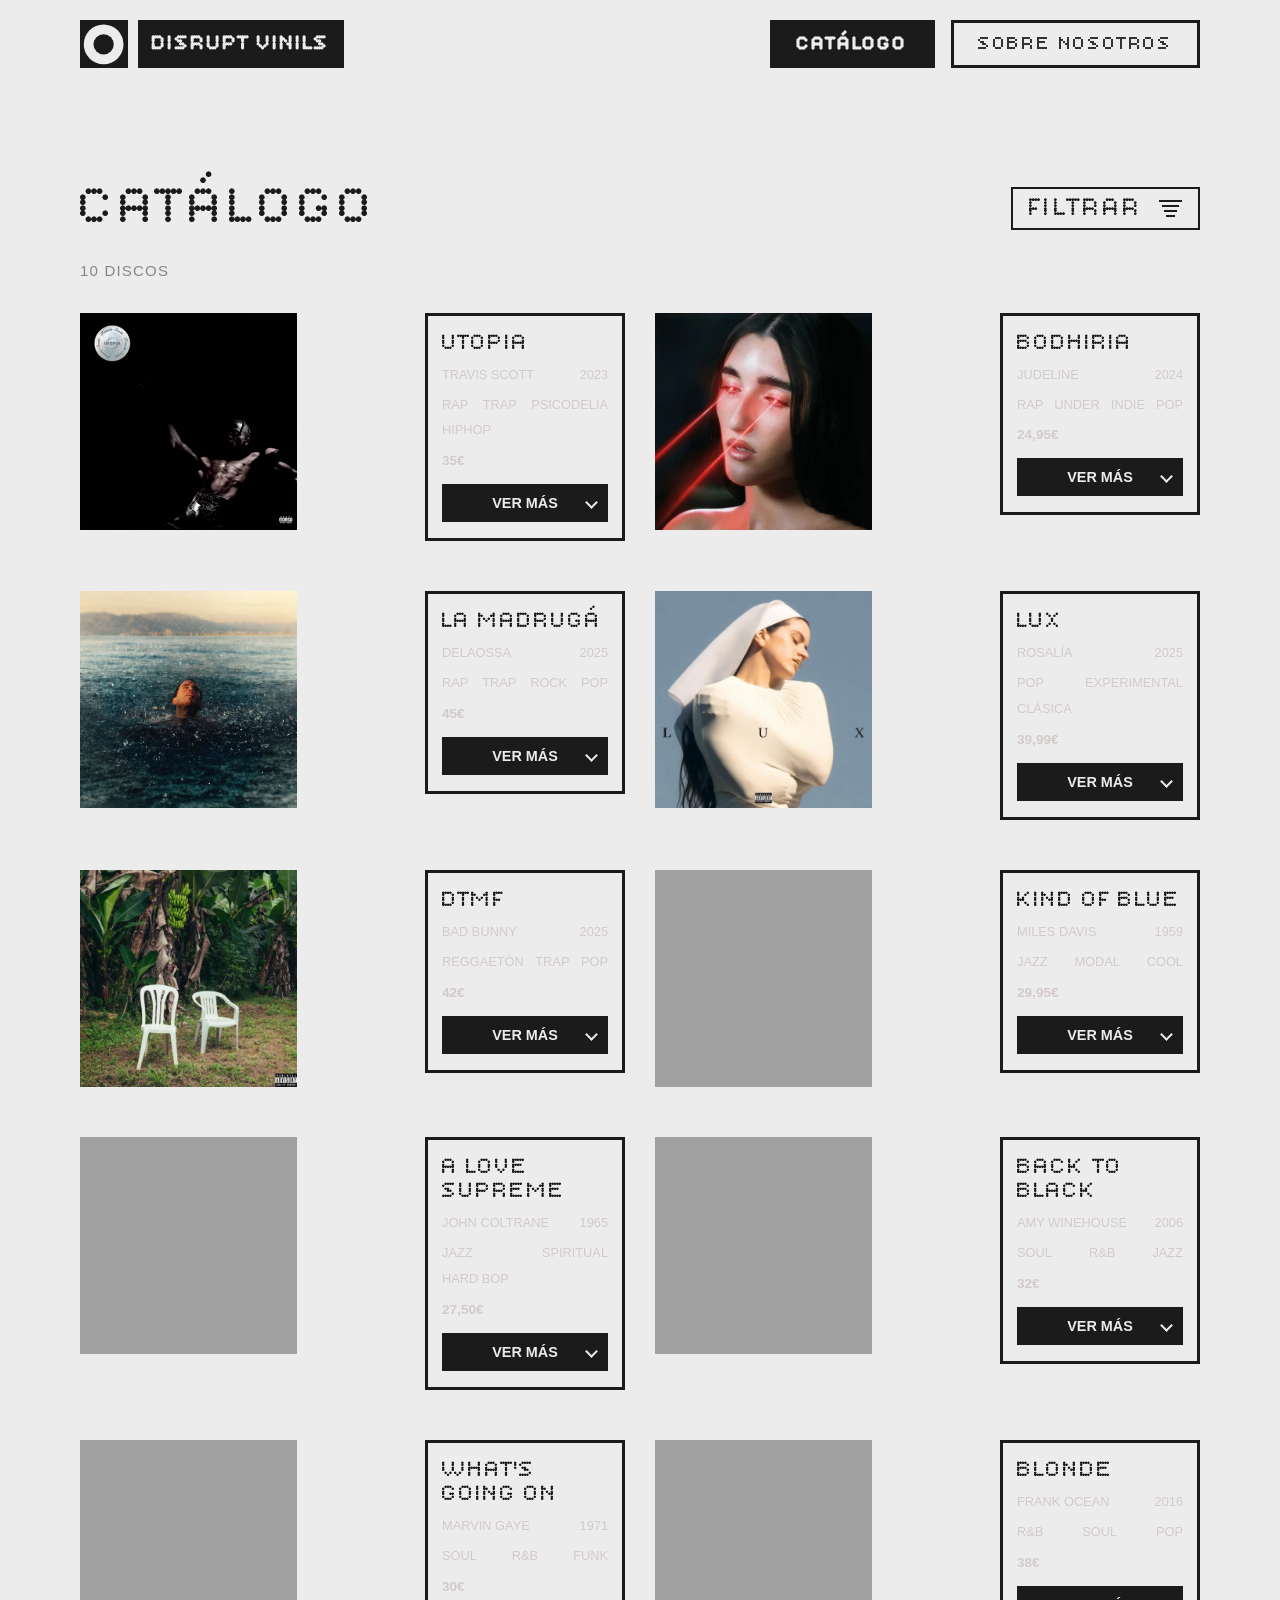
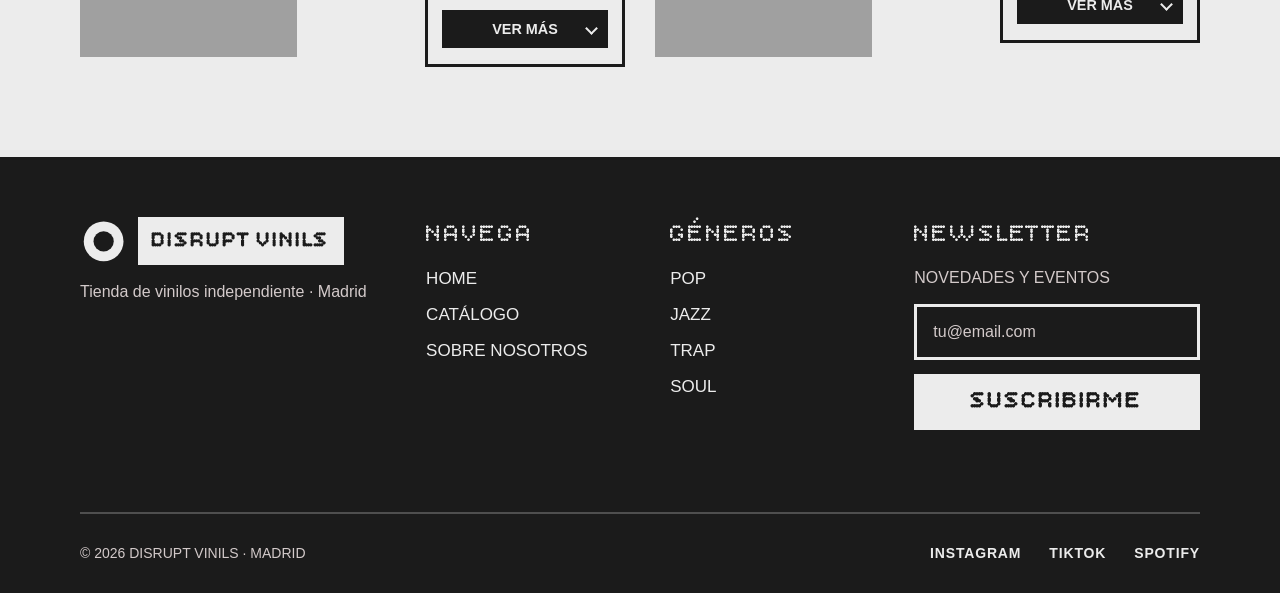
==== catalogo.html @ e3c33dba "Catálogo: página con 10 discos, fichas desplegables y filtro por géneros - Imágenes provisionales pa" ====
<!DOCTYPE html>
<html lang="es">
<head>
    <meta charset="UTF-8">
    <meta name="viewport" content="width=device-width, initial-scale=1.0">
    <title>Catálogo · Disrupt Vinils</title>
    <meta name="description" content="Catálogo de vinilos de Disrupt Vinils: pop, jazz, trap y soul. Filtra por género y descubre cada disco.">
    <link rel="icon" href="img/logo.svg" type="image/svg+xml">

    <!-- Tipografía pixel: Bitcount Prop Single (Google Fonts) -->
    <link rel="preconnect" href="https://fonts.googleapis.com">
    <link rel="preconnect" href="https://fonts.gstatic.com" crossorigin>
    <link rel="stylesheet" href="https://fonts.googleapis.com/css2?family=Bitcount+Prop+Single:wght@400;600;700&amp;display=swap">

    <!-- CSS de AOS, antes de styles.css -->
    <link rel="stylesheet" href="https://cdn.jsdelivr.net/npm/aos@2.3.4/dist/aos.css">
    <link rel="stylesheet" href="css/styles.css">
</head>
<body>

    <!-- ============ CABECERA CON MENÚ RESPONSIVE ============ -->
    <header class="cabecera">
        <div class="cabecera__barra">
            <a href="index.html" class="logo" aria-label="Disrupt Vinils, ir a la home">
                <span class="logo__icono">
                    <svg class="logo__disco" viewBox="0 0 64 64" width="64" height="64" aria-hidden="true">
                        <rect width="64" height="64" fill="#1B1B1B"/>
                        <circle cx="31.5" cy="32.5" r="26.5" fill="#ECECEC"/>
                        <circle cx="31.5" cy="32.5" r="13.5" fill="#1B1B1B"/>
                        <!-- Bandas que aparecen y giran al hacer hover -->
                        <g class="logo__bandas">
                            <path d="M53 32.5C53 20.6259 43.3741 11 31.5 11" stroke="#1B1B1B" stroke-width="13" fill="none"/>
                            <path d="M31.5 54C19.6259 54 10 44.3741 10 32.5" stroke="#1B1B1B" stroke-width="13" fill="none"/>
                        </g>
                    </svg>
                </span>
                <span class="logo__nombre">DISRUPT VINILS</span>
            </a>

            <!-- Solo se ve en móvil y tablet -->
            <button type="button" class="menu-btn" aria-label="Abrir menú" aria-expanded="false" aria-controls="menu">
                <span></span>
                <span></span>
                <span></span>
            </button>
        </div>

        <!-- En móvil y tablet está oculto hasta pulsar el botón -->
        <nav class="menu" id="menu" aria-label="Navegación principal">
            <a href="catalogo.html" class="boton boton--activo" aria-current="page">CATÁLOGO</a>
            <a href="index.html#sobre-nosotros" class="boton">SOBRE NOSOTROS</a>
        </nav>
    </header>

    <main>

        <!-- ============ CATÁLOGO ============ -->
        <!-- jQuery: el botón FILTRAR despliega la lista de géneros y filtra los discos.
             Cada disco guarda sus géneros en data-generos (pueden ser varios, separados por espacios).
             Las fichas usan el mismo acordeón "VER MÁS" que en la home -->
        <section class="seccion seccion--clara catalogo" id="catalogo">
            <div class="contenedor">
                <div class="cabecera-seccion">
                    <h1 class="titulo-seccion" data-aos="fade-right">CATÁLOGO</h1>

                    <div class="filtro">
                        <button type="button" class="filtro__boton" aria-expanded="false" aria-controls="filtro-lista">
                            <span class="filtro__texto">FILTRAR</span>
                            <span class="filtro__icono" aria-hidden="true"><span></span><span></span><span></span><span></span></span>
                        </button>
                        <ul class="filtro__lista" id="filtro-lista">
                            <li><button type="button" class="filtro__opcion activo" data-genero="todos">TODOS</button></li>
                            <li><button type="button" class="filtro__opcion" data-genero="pop">POP</button></li>
                            <li><button type="button" class="filtro__opcion" data-genero="jazz">JAZZ</button></li>
                            <li><button type="button" class="filtro__opcion" data-genero="trap">TRAP</button></li>
                            <li><button type="button" class="filtro__opcion" data-genero="soul">SOUL</button></li>
                        </ul>
                    </div>
                </div>

                <p class="catalogo__resultado" id="resultado" role="status" aria-live="polite">10 DISCOS</p>

                <div class="catalogo__lista acordeon">

                <article class="disco disco--compacto" data-generos="trap" data-aos="fade-up">
                    <div class="disco__media">
                        <span class="disco__vinilo"><img src="img/utopia-vinilo.png" alt="" class="disco__vinilo-img" loading="lazy"></span>
                        <img src="img/utopia-portada.jpg" alt="Portada de Utopia, de Travis Scott" class="disco__portada" loading="lazy">
                    </div>
                    <div class="ficha acordeon__item">
                        <h2 class="ficha__titulo">UTOPIA</h2>
                        <p class="ficha__fila"><span>TRAVIS SCOTT</span><span>2023</span></p>
                        <ul class="ficha__generos">
                                <li>RAP</li>
                                <li>TRAP</li>
                                <li>PSICODELIA</li>
                                <li>HIPHOP</li>
                        </ul>
                        <p class="ficha__precio">35€</p>
                        <div class="acordeon__contenido">
                            <dl class="ficha__datos">
                                <div><dt>FORMATO</dt><dd>2 × LP 12"</dd></div>
                                <div><dt>COLOR</dt><dd>Vinilo rojo</dd></div>
                                <div><dt>ESTADO</dt><dd>Nuevo</dd></div>
                            </dl>
                            <a class="ficha__link" href="https://open.spotify.com/search/Utopia%20Travis%20Scott" target="_blank" rel="noopener">ESCUCHAR EN SPOTIFY ↗</a>
                        </div>
                        <button type="button" class="acordeon__titulo" aria-expanded="false">VER MÁS</button>
                    </div>
                </article>
                <article class="disco disco--compacto" data-generos="pop" data-aos="fade-up" data-aos-delay="150">
                    <div class="disco__media">
                        <span class="disco__vinilo"><img src="img/bodhiria-vinilo.png" alt="" class="disco__vinilo-img" loading="lazy"></span>
                        <img src="img/bodhiria-portada.jpg" alt="Portada de Bodhiria, de Judeline" class="disco__portada" loading="lazy">
                    </div>
                    <div class="ficha acordeon__item">
                        <h2 class="ficha__titulo">BODHIRIA</h2>
                        <p class="ficha__fila"><span>JUDELINE</span><span>2024</span></p>
                        <ul class="ficha__generos">
                                <li>RAP</li>
                                <li>UNDER</li>
                                <li>INDIE</li>
                                <li>POP</li>
                        </ul>
                        <p class="ficha__precio">24,95€</p>
                        <div class="acordeon__contenido">
                            <dl class="ficha__datos">
                                <div><dt>FORMATO</dt><dd>LP 12"</dd></div>
                                <div><dt>COLOR</dt><dd>Vinilo blanco</dd></div>
                                <div><dt>ESTADO</dt><dd>Nuevo</dd></div>
                            </dl>
                            <a class="ficha__link" href="https://open.spotify.com/search/Bodhiria%20Judeline" target="_blank" rel="noopener">ESCUCHAR EN SPOTIFY ↗</a>
                        </div>
                        <button type="button" class="acordeon__titulo" aria-expanded="false">VER MÁS</button>
                    </div>
                </article>
                <article class="disco disco--compacto" data-generos="trap pop" data-aos="fade-up">
                    <div class="disco__media">
                        <span class="disco__vinilo"><img src="img/lamadruga-vinilo.png" alt="" class="disco__vinilo-img" loading="lazy"></span>
                        <img src="img/lamadruga-portada.jpg" alt="Portada de La Madrugá, de Delaossa" class="disco__portada" loading="lazy">
                    </div>
                    <div class="ficha acordeon__item">
                        <h2 class="ficha__titulo">LA MADRUGÁ</h2>
                        <p class="ficha__fila"><span>DELAOSSA</span><span>2025</span></p>
                        <ul class="ficha__generos">
                                <li>RAP</li>
                                <li>TRAP</li>
                                <li>ROCK</li>
                                <li>POP</li>
                        </ul>
                        <p class="ficha__precio">45€</p>
                        <div class="acordeon__contenido">
                            <dl class="ficha__datos">
                                <div><dt>FORMATO</dt><dd>LP 12"</dd></div>
                                <div><dt>COLOR</dt><dd>Vinilo blanco</dd></div>
                                <div><dt>ESTADO</dt><dd>Nuevo</dd></div>
                            </dl>
                            <a class="ficha__link" href="https://open.spotify.com/search/La%20Madrug%C3%A1%20Delaossa" target="_blank" rel="noopener">ESCUCHAR EN SPOTIFY ↗</a>
                        </div>
                        <button type="button" class="acordeon__titulo" aria-expanded="false">VER MÁS</button>
                    </div>
                </article>
                <article class="disco disco--compacto" data-generos="pop" data-aos="fade-up" data-aos-delay="150">
                    <div class="disco__media">
                        <span class="disco__vinilo"><img src="img/lux-vinilo.png" alt="" class="disco__vinilo-img" loading="lazy"></span>
                        <img src="img/lux-portada.webp" alt="Portada de Lux, de Rosalía" class="disco__portada" loading="lazy">
                    </div>
                    <div class="ficha acordeon__item">
                        <h2 class="ficha__titulo">LUX</h2>
                        <p class="ficha__fila"><span>ROSALÍA</span><span>2025</span></p>
                        <ul class="ficha__generos">
                                <li>POP</li>
                                <li>EXPERIMENTAL</li>
                                <li>CLÁSICA</li>
                        </ul>
                        <p class="ficha__precio">39,99€</p>
                        <div class="acordeon__contenido">
                            <dl class="ficha__datos">
                                <div><dt>FORMATO</dt><dd>LP 12"</dd></div>
                                <div><dt>COLOR</dt><dd>Vinilo transparente</dd></div>
                                <div><dt>ESTADO</dt><dd>Nuevo</dd></div>
                            </dl>
                            <a class="ficha__link" href="https://open.spotify.com/search/Lux%20Rosal%C3%ADa" target="_blank" rel="noopener">ESCUCHAR EN SPOTIFY ↗</a>
                        </div>
                        <button type="button" class="acordeon__titulo" aria-expanded="false">VER MÁS</button>
                    </div>
                </article>
                <article class="disco disco--compacto" data-generos="trap pop" data-aos="fade-up">
                    <div class="disco__media">
                        <span class="disco__vinilo"><img src="img/dtmf-vinilo.png" alt="" class="disco__vinilo-img" loading="lazy"></span>
                        <img src="img/dtmf-portada.jpeg" alt="Portada de DeBÍ TiRAR MáS FOToS, de Bad Bunny" class="disco__portada" loading="lazy">
                    </div>
                    <div class="ficha acordeon__item">
                        <h2 class="ficha__titulo">DTMF</h2>
                        <p class="ficha__fila"><span>BAD BUNNY</span><span>2025</span></p>
                        <ul class="ficha__generos">
                                <li>REGGAETÓN</li>
                                <li>TRAP</li>
                                <li>POP</li>
                        </ul>
                        <p class="ficha__precio">42€</p>
                        <div class="acordeon__contenido">
                            <dl class="ficha__datos">
                                <div><dt>FORMATO</dt><dd>2 × LP 12"</dd></div>
                                <div><dt>COLOR</dt><dd>Vinilo negro</dd></div>
                                <div><dt>ESTADO</dt><dd>Nuevo</dd></div>
                            </dl>
                            <a class="ficha__link" href="https://open.spotify.com/search/Deb%C3%AD%20Tirar%20M%C3%A1s%20Fotos%20Bad%20Bunny" target="_blank" rel="noopener">ESCUCHAR EN SPOTIFY ↗</a>
                        </div>
                        <button type="button" class="acordeon__titulo" aria-expanded="false">VER MÁS</button>
                    </div>
                </article>
                <article class="disco disco--compacto" data-generos="jazz" data-aos="fade-up" data-aos-delay="150">
                    <div class="disco__media">
                        <span class="disco__vinilo"><img src="img/kindofblue-vinilo.png" alt="" class="disco__vinilo-img" loading="lazy"></span>
                        <img src="img/kindofblue-portada.jpg" alt="Portada de Kind of Blue, de Miles Davis" class="disco__portada" loading="lazy">
                    </div>
                    <div class="ficha acordeon__item">
                        <h2 class="ficha__titulo">KIND OF BLUE</h2>
                        <p class="ficha__fila"><span>MILES DAVIS</span><span>1959</span></p>
                        <ul class="ficha__generos">
                                <li>JAZZ</li>
                                <li>MODAL</li>
                                <li>COOL</li>
                        </ul>
                        <p class="ficha__precio">29,95€</p>
                        <div class="acordeon__contenido">
                            <dl class="ficha__datos">
                                <div><dt>FORMATO</dt><dd>LP 12"</dd></div>
                                <div><dt>COLOR</dt><dd>Vinilo negro</dd></div>
                                <div><dt>ESTADO</dt><dd>Nuevo</dd></div>
                            </dl>
                            <a class="ficha__link" href="https://open.spotify.com/search/Kind%20of%20Blue%20Miles%20Davis" target="_blank" rel="noopener">ESCUCHAR EN SPOTIFY ↗</a>
                        </div>
                        <button type="button" class="acordeon__titulo" aria-expanded="false">VER MÁS</button>
                    </div>
                </article>
                <article class="disco disco--compacto" data-generos="jazz" data-aos="fade-up">
                    <div class="disco__media">
                        <span class="disco__vinilo"><img src="img/alovesupreme-vinilo.png" alt="" class="disco__vinilo-img" loading="lazy"></span>
                        <img src="img/alovesupreme-portada.jpg" alt="Portada de A Love Supreme, de John Coltrane" class="disco__portada" loading="lazy">
                    </div>
                    <div class="ficha acordeon__item">
                        <h2 class="ficha__titulo">A LOVE SUPREME</h2>
                        <p class="ficha__fila"><span>JOHN COLTRANE</span><span>1965</span></p>
                        <ul class="ficha__generos">
                                <li>JAZZ</li>
                                <li>SPIRITUAL</li>
                                <li>HARD BOP</li>
                        </ul>
                        <p class="ficha__precio">27,50€</p>
                        <div class="acordeon__contenido">
                            <dl class="ficha__datos">
                                <div><dt>FORMATO</dt><dd>LP 12"</dd></div>
                                <div><dt>COLOR</dt><dd>Vinilo negro</dd></div>
                                <div><dt>ESTADO</dt><dd>Nuevo</dd></div>
                            </dl>
                            <a class="ficha__link" href="https://open.spotify.com/search/A%20Love%20Supreme%20John%20Coltrane" target="_blank" rel="noopener">ESCUCHAR EN SPOTIFY ↗</a>
                        </div>
                        <button type="button" class="acordeon__titulo" aria-expanded="false">VER MÁS</button>
                    </div>
                </article>
                <article class="disco disco--compacto" data-generos="soul jazz" data-aos="fade-up" data-aos-delay="150">
                    <div class="disco__media">
                        <span class="disco__vinilo"><img src="img/backtoblack-vinilo.png" alt="" class="disco__vinilo-img" loading="lazy"></span>
                        <img src="img/backtoblack-portada.jpg" alt="Portada de Back to Black, de Amy Winehouse" class="disco__portada" loading="lazy">
                    </div>
                    <div class="ficha acordeon__item">
                        <h2 class="ficha__titulo">BACK TO BLACK</h2>
                        <p class="ficha__fila"><span>AMY WINEHOUSE</span><span>2006</span></p>
                        <ul class="ficha__generos">
                                <li>SOUL</li>
                                <li>R&amp;B</li>
                                <li>JAZZ</li>
                        </ul>
                        <p class="ficha__precio">32€</p>
                        <div class="acordeon__contenido">
                            <dl class="ficha__datos">
                                <div><dt>FORMATO</dt><dd>LP 12"</dd></div>
                                <div><dt>COLOR</dt><dd>Vinilo negro</dd></div>
                                <div><dt>ESTADO</dt><dd>Nuevo</dd></div>
                            </dl>
                            <a class="ficha__link" href="https://open.spotify.com/search/Back%20to%20Black%20Amy%20Winehouse" target="_blank" rel="noopener">ESCUCHAR EN SPOTIFY ↗</a>
                        </div>
                        <button type="button" class="acordeon__titulo" aria-expanded="false">VER MÁS</button>
                    </div>
                </article>
                <article class="disco disco--compacto" data-generos="soul" data-aos="fade-up">
                    <div class="disco__media">
                        <span class="disco__vinilo"><img src="img/whatsgoingon-vinilo.png" alt="" class="disco__vinilo-img" loading="lazy"></span>
                        <img src="img/whatsgoingon-portada.jpg" alt="Portada de What's Going On, de Marvin Gaye" class="disco__portada" loading="lazy">
                    </div>
                    <div class="ficha acordeon__item">
                        <h2 class="ficha__titulo">WHAT'S GOING ON</h2>
                        <p class="ficha__fila"><span>MARVIN GAYE</span><span>1971</span></p>
                        <ul class="ficha__generos">
                                <li>SOUL</li>
                                <li>R&amp;B</li>
                                <li>FUNK</li>
                        </ul>
                        <p class="ficha__precio">30€</p>
                        <div class="acordeon__contenido">
                            <dl class="ficha__datos">
                                <div><dt>FORMATO</dt><dd>LP 12"</dd></div>
                                <div><dt>COLOR</dt><dd>Vinilo negro</dd></div>
                                <div><dt>ESTADO</dt><dd>Nuevo</dd></div>
                            </dl>
                            <a class="ficha__link" href="https://open.spotify.com/search/What%27s%20Going%20On%20Marvin%20Gaye" target="_blank" rel="noopener">ESCUCHAR EN SPOTIFY ↗</a>
                        </div>
                        <button type="button" class="acordeon__titulo" aria-expanded="false">VER MÁS</button>
                    </div>
                </article>
                <article class="disco disco--compacto" data-generos="soul pop" data-aos="fade-up" data-aos-delay="150">
                    <div class="disco__media">
                        <span class="disco__vinilo"><img src="img/blonde-vinilo.png" alt="" class="disco__vinilo-img" loading="lazy"></span>
                        <img src="img/blonde-portada.jpg" alt="Portada de Blonde, de Frank Ocean" class="disco__portada" loading="lazy">
                    </div>
                    <div class="ficha acordeon__item">
                        <h2 class="ficha__titulo">BLONDE</h2>
                        <p class="ficha__fila"><span>FRANK OCEAN</span><span>2016</span></p>
                        <ul class="ficha__generos">
                                <li>R&amp;B</li>
                                <li>SOUL</li>
                                <li>POP</li>
                        </ul>
                        <p class="ficha__precio">38€</p>
                        <div class="acordeon__contenido">
                            <dl class="ficha__datos">
                                <div><dt>FORMATO</dt><dd>2 × LP 12"</dd></div>
                                <div><dt>COLOR</dt><dd>Vinilo negro</dd></div>
                                <div><dt>ESTADO</dt><dd>Nuevo</dd></div>
                            </dl>
                            <a class="ficha__link" href="https://open.spotify.com/search/Blonde%20Frank%20Ocean" target="_blank" rel="noopener">ESCUCHAR EN SPOTIFY ↗</a>
                        </div>
                        <button type="button" class="acordeon__titulo" aria-expanded="false">VER MÁS</button>
                    </div>
                </article>

                </div>
            </div>
        </section>

    </main>

    <!-- ============ PIE ============ -->
    <footer class="pie">
        <div class="contenedor">
            <div class="pie__top">
                <div class="pie__marca">
                    <a href="index.html" class="logo logo--invertido" aria-label="Disrupt Vinils, ir a la home">
                        <span class="logo__icono">
                            <svg class="logo__disco" viewBox="0 0 64 64" width="64" height="64" aria-hidden="true">
                                <rect width="64" height="64" fill="#1B1B1B"/>
                                <circle cx="31.5" cy="32.5" r="26.5" fill="#ECECEC"/>
                                <circle cx="31.5" cy="32.5" r="13.5" fill="#1B1B1B"/>
                                <!-- Bandas que aparecen y giran al hacer hover -->
                                <g class="logo__bandas">
                                    <path d="M53 32.5C53 20.6259 43.3741 11 31.5 11" stroke="#1B1B1B" stroke-width="13" fill="none"/>
                                    <path d="M31.5 54C19.6259 54 10 44.3741 10 32.5" stroke="#1B1B1B" stroke-width="13" fill="none"/>
                                </g>
                            </svg>
                        </span>
                        <span class="logo__nombre">DISRUPT VINILS</span>
                    </a>
                    <p>Tienda de vinilos independiente · Madrid</p>
                </div>

                <nav class="pie__col" aria-label="Navegación del pie">
                    <h2>NAVEGA</h2>
                    <ul>
                        <li><a href="index.html">HOME</a></li>
                        <li><a href="catalogo.html" aria-current="page">CATÁLOGO</a></li>
                        <li><a href="index.html#sobre-nosotros">SOBRE NOSOTROS</a></li>
                    </ul>
                </nav>

                <nav class="pie__col" aria-label="Géneros">
                    <h2>GÉNEROS</h2>
                    <ul>
                        <li><a href="#pop">POP</a></li>
                        <li><a href="#jazz">JAZZ</a></li>
                        <li><a href="#trap">TRAP</a></li>
                        <li><a href="#soul">SOUL</a></li>
                    </ul>
                </nav>

                <!-- jQuery: validación del formulario -->
                <div class="pie__col newsletter">
                    <h2>NEWSLETTER</h2>
                    <p>NOVEDADES Y EVENTOS</p>
                    <form class="newsletter__form" id="newsletter" novalidate>
                        <label for="email" class="oculto">Tu email</label>
                        <input type="email" id="email" name="email" placeholder="tu@email.com" autocomplete="email">
                        <button type="submit">SUSCRIBIRME</button>
                        <p class="newsletter__mensaje" id="newsletter-mensaje" role="status" aria-live="polite"></p>
                    </form>
                </div>
            </div>

            <div class="pie__bottom">
                <p>© 2026 DISRUPT VINILS · MADRID</p>
                <ul class="pie__redes">
                    <li><a href="https://www.instagram.com" target="_blank" rel="noopener">INSTAGRAM</a></li>
                    <li><a href="https://www.tiktok.com" target="_blank" rel="noopener">TIKTOK</a></li>
                    <li><a href="https://open.spotify.com" target="_blank" rel="noopener">SPOTIFY</a></li>
                </ul>
            </div>
        </div>
    </footer>

    <!-- Scripts, en este orden: jQuery, AOS, Typed.js y por último nuestro script -->
    <script src="https://code.jquery.com/jquery-3.7.1.min.js"></script>
    <script src="https://cdn.jsdelivr.net/npm/aos@2.3.4/dist/aos.js"></script>
    <script src="js/script.js"></script>

</body>
</html>
---- css/styles.css ----
/* =========================================================
   DISRUPT VINILS · HOME · Diseño Web Avanzado · Práctica 02
   Mobile first: primero móvil, después tablet y escritorio.
   ========================================================= */

/* ---------- Variables ---------- */
:root {
    --color-claro: #ECECEC;
    --color-oscuro: #1B1B1B;
    --color-suave: #D3CACA;        /* texto secundario de las fichas */
    --color-suave-oscuro: #8C8585; /* texto secundario con más contraste */
    --color-error: #FF8A8A;

    --fuente-pixel: "Bitcount Prop Single", "Courier New", monospace;
    --fuente-ui: "Helvetica Neue", Helvetica, Arial, sans-serif;

    --borde: 3px;
    --espacio: 20px;               /* margen lateral: 20 / 32 / 50 px */
    --espacio-seccion: 56px;       /* separación vertical: 56 / 70 / 90 px */
    --gap-slider: 24px;
    --ancho-max: 1220px;
    --transicion: 0.3s ease;

    --titulo: 2rem;                /* 55px en escritorio */
    --titulo-ficha: 1.9rem;        /* 43px en escritorio */
    --texto-boton: 1.25rem;        /* 30px en escritorio */
}

/* ---------- Reset básico ---------- */
* {
    box-sizing: border-box;
    margin: 0;
    padding: 0;
}

html {
    scroll-behavior: smooth;
}

/* overflow-x: hidden evita la barra de scroll horizontal que
   provocan las animaciones fade-left/fade-right de AOS */
body {
    background-color: var(--color-claro);
    color: var(--color-oscuro);
    font-family: var(--fuente-ui);
    line-height: 1.4;
    overflow-x: hidden;
}

a {
    color: inherit;
    text-decoration: none;
}

img {
    display: block;
    max-width: 100%;
}

ul,
ol {
    list-style: none;
}

button {
    font: inherit;
    color: inherit;
    background: none;
    border: none;
    cursor: pointer;
}

/* Texto solo para lectores de pantalla */
.oculto {
    position: absolute;
    width: 1px;
    height: 1px;
    overflow: hidden;
    clip: rect(0 0 0 0);
    white-space: nowrap;
}

/* ---------- Estructura común ---------- */
.contenedor {
    width: 100%;
    max-width: var(--ancho-max);
    margin: 0 auto;
    padding: 0 var(--espacio);
}

.seccion {
    padding: var(--espacio-seccion) 0;
}

.seccion--clara {
    background-color: var(--color-claro);
    color: var(--color-oscuro);
}

.seccion--oscura {
    background-color: var(--color-oscuro);
    color: var(--color-claro);
}

.seccion--borde {
    border-top: var(--borde) solid var(--color-oscuro);
}

.titulo-seccion {
    font-family: var(--fuente-pixel);
    font-size: var(--titulo);
    font-weight: 400;
    line-height: 1.1;
    letter-spacing: 0.02em;
    margin-bottom: 32px;
}

.cabecera-seccion {
    display: flex;
    flex-wrap: wrap;
    justify-content: space-between;
    align-items: center;
    gap: 16px;
    margin-bottom: 32px;
}

.cabecera-seccion .titulo-seccion {
    margin-bottom: 0;
}

/* Botón con borde (componentes "CATÁLOGO" y "SOBRE NOSOTROS" de Figma) */
.boton {
    display: inline-flex;
    justify-content: center;
    align-items: center;
    min-height: 56px;
    padding: 0 24px;
    border: var(--borde) solid var(--color-oscuro);
    background-color: var(--color-claro);
    color: var(--color-oscuro);
    font-family: var(--fuente-pixel);
    font-size: var(--texto-boton);
    letter-spacing: 0.04em;
    white-space: nowrap;
    transition: background-color var(--transicion), color var(--transicion);
}

/* Hover y página actual (.boton--activo): se invierte y pasa a negrita,
   como la variante de Figma */
.boton:hover,
.boton:focus-visible,
.boton--activo {
    background-color: var(--color-oscuro);
    color: var(--color-claro);
    font-weight: 700;
}

/* ---------- Cabecera y menú (móvil) ---------- */
.cabecera {
    position: sticky;
    top: 0;
    z-index: 10;
    background-color: transparent;   /* deja ver el contenido al hacer scroll */
}

.cabecera__barra {
    display: flex;
    justify-content: space-between;
    align-items: center;
    padding: 14px var(--espacio);
}

.logo {
    display: flex;
    gap: 10px;
}

.logo__icono {
    flex-shrink: 0;
    width: 44px;
    height: 44px;
}

.logo__disco {
    display: block;
    width: 100%;
    height: 100%;
}

/* Logo (variante hover de Figma): aparecen dos bandas en el disco
   y giran sin parar sobre su centro, como un disco girando */
.logo__bandas {
    opacity: 0;
    transform-origin: 31.5px 32.5px;   /* centro del disco en el viewBox */
    transition: opacity var(--transicion);
    animation: girar 1.4s linear infinite;
    animation-play-state: paused;
}

.logo:hover .logo__bandas,
.logo:focus-visible .logo__bandas {
    opacity: 1;
    animation-play-state: running;
}

@keyframes girar {
    to {
        transform: rotate(360deg);
    }
}

.logo__nombre {
    display: flex;
    align-items: center;
    padding: 0 12px;
    background-color: var(--color-oscuro);
    color: var(--color-claro);
    font-family: var(--fuente-pixel);
    font-size: 1.15rem;
    font-weight: 600;
    white-space: nowrap;
}

/* Botón hamburguesa */
.menu-btn {
    display: flex;
    flex-direction: column;
    justify-content: center;
    align-items: center;
    gap: 6px;
    width: 44px;
    height: 44px;
    border: var(--borde) solid var(--color-oscuro);
    background-color: var(--color-claro);   /* visible sobre secciones oscuras */
}

.menu-btn span {
    display: block;
    width: 20px;
    height: var(--borde);
    background-color: var(--color-oscuro);
    transition: transform var(--transicion), opacity var(--transicion);
}

/* Clase que se añade con jQuery: las tres barras forman una X */
.menu-btn.abierto span:nth-child(1) {
    transform: translateY(9px) rotate(45deg);
}

.menu-btn.abierto span:nth-child(2) {
    opacity: 0;
}

.menu-btn.abierto span:nth-child(3) {
    transform: translateY(-9px) rotate(-45deg);
}

/* En móvil el menú empieza oculto: jQuery lo despliega */
.menu {
    display: none;
    padding: 0 var(--espacio) 16px;
}

.menu .boton {
    display: flex;
    width: 100%;
    min-height: 44px;
    font-size: 1.1rem;
}

.menu .boton + .boton {
    margin-top: 12px;
}

/* ---------- Recién llegado ---------- */
.discos {
    display: flex;
    flex-direction: column;
    gap: 46px;
}

.disco {
    display: grid;
    grid-template-columns: 1fr;
    gap: 24px;
}

/* Portada + vinilo: el vinilo sale de la funda al pasar el ratón */
.disco__media {
    position: relative;
    width: 62%;              /* deja sitio al vinilo, que sobresale casi media portada */
    max-width: 405px;
    aspect-ratio: 1 / 1;
}

.disco__portada {
    position: relative;
    z-index: 1;
    width: 100%;
    height: 100%;
    object-fit: cover;
}

/* En móvil y tablet no hay hover: el vinilo ya está fuera de la portada
   y gira sin parar. En escritorio solo se anima con hover (ver media query) */
.disco__vinilo {
    position: absolute;
    top: 1.5%;
    left: 1.5%;
    width: 97%;
    height: 97%;
    transform: translateX(52%);   /* misma salida que en escritorio */
    transition: transform 0.7s ease;
}

.disco__vinilo-img {
    width: 100%;
    height: 100%;
    object-fit: contain;
    animation: girar 3s linear infinite;
}

/* Ficha del disco */
.ficha {
    padding: 24px 22px;
    border: var(--borde) solid var(--color-oscuro);
    background-color: var(--color-claro);
}

.ficha__titulo {
    margin-bottom: 18px;
    font-family: var(--fuente-pixel);
    font-size: var(--titulo-ficha);
    font-weight: 400;
    line-height: 1;
}

.ficha__fila,
.ficha__generos {
    display: flex;
    justify-content: space-between;
    gap: 8px;
    color: var(--color-suave);
    font-size: 1.125rem;
}

.ficha__generos {
    flex-wrap: wrap;
    margin: 22px 0;
    font-weight: 200;
}

.ficha__precio {
    margin-bottom: 24px;
    color: var(--color-suave);
    font-size: 1.125rem;
    font-weight: 700;
}

/* ---------- Acordeón (VER MÁS / VER MENOS) ---------- */
/* Contenido oculto por defecto: jQuery lo despliega */
.acordeon__contenido {
    display: none;
    padding-bottom: 20px;
}

.ficha__datos {
    display: grid;
    gap: 8px;
    margin-bottom: 16px;
}

.ficha__datos div {
    display: flex;
    justify-content: space-between;
    padding-bottom: 6px;
    border-bottom: 1px solid var(--color-suave);
}

.ficha__datos dt {
    font-weight: 700;
}

.ficha__link {
    font-weight: 700;
    text-decoration: underline;
    text-underline-offset: 4px;
}

.acordeon__titulo {
    position: relative;
    width: 100%;
    min-height: 51px;
    background-color: var(--color-oscuro);
    color: var(--color-claro);
    font-size: 1.25rem;
    font-weight: 700;
}

/* Flecha a la derecha, creada con CSS (bordes de un cuadrado girado) */
.acordeon__titulo::after {
    content: "";
    position: absolute;
    top: 50%;
    right: 20px;
    width: 9px;
    height: 9px;
    margin-top: -7px;
    border-right: 2.5px solid currentColor;
    border-bottom: 2.5px solid currentColor;
    transform: rotate(45deg);
    transition: transform var(--transicion), margin-top var(--transicion);
}

/* Clase que se añade con jQuery al abrir: la flecha apunta hacia arriba */
.acordeon__titulo.abierto::after {
    margin-top: -2px;
    transform: rotate(225deg);
}

/* ---------- Noticias (slider jQuery con scroll horizontal) ---------- */
.subtitulo {
    margin: -12px 0 28px;
    color: var(--color-suave);
    font-size: 1.125rem;
    font-weight: 300;
}

.slider__controles {
    display: flex;
    gap: 16px;
}

.flecha {
    display: grid;
    place-items: center;
    width: 52px;
    height: 52px;
    border: var(--borde) solid var(--color-claro);
    color: var(--color-claro);
    transition: background-color var(--transicion), color var(--transicion);
}

.flecha:hover,
.flecha:focus-visible {
    background-color: var(--color-claro);
    color: var(--color-oscuro);
}

/* El viewport: scroll horizontal y sangrado hasta el borde derecho de la pantalla */
.slider {
    margin-right: calc((100% - 100vw) / 2);
    padding-bottom: 18px;           /* hueco para la barra de scroll */
    overflow-x: auto;
    overflow-y: hidden;
    scrollbar-width: thin;
    scrollbar-color: var(--color-claro) transparent;
}

.slider__pista {
    display: flex;
    gap: var(--gap-slider);
    width: max-content;
    padding-right: var(--espacio);
}

.noticia {
    display: flex;
    flex-direction: column;
    gap: 16px;
    width: 78vw;
    max-width: 300px;
}

.noticia__img {
    width: 100%;
    aspect-ratio: 3 / 4;
    object-fit: cover;
    border: var(--borde) solid var(--color-claro);
}

.noticia__meta {
    display: flex;
    align-items: center;
    gap: 14px;
    color: var(--color-suave);
    font-size: 1rem;
    letter-spacing: 0.06em;
}

.noticia__fecha {
    padding: 6px 10px;
    background-color: var(--color-claro);
    color: var(--color-oscuro);
    font-family: var(--fuente-pixel);
    font-size: 1.375rem;
}

.noticia__titulo {
    font-family: var(--fuente-pixel);
    font-size: 1.875rem;
    font-weight: 400;
    line-height: 1.1;
}

.noticia__texto {
    color: var(--color-suave);
    font-size: 1.0625rem;
    font-weight: 300;
    line-height: 1.35;
}

.noticia__link {
    font-size: 1.0625rem;
    font-weight: 700;
    transition: letter-spacing var(--transicion);
}

.noticia__link:hover {
    letter-spacing: 0.08em;
}

/* Puntos del slider (los crea jQuery) */
.slider__puntos {
    display: flex;
    gap: 12px;
    margin-top: 32px;
}

.slider__punto {
    width: 14px;
    height: 14px;
    border: 2px solid var(--color-claro);
    transition: width var(--transicion), background-color var(--transicion);
}

/* Clase que añade jQuery al punto de la noticia actual */
.slider__punto.activo {
    width: 40px;
    background-color: var(--color-claro);
}

/* ---------- Marquee ---------- */
.marquee {
    overflow: hidden;
    padding: 20px 0;
    border-top: var(--borde) solid var(--color-oscuro);
    border-bottom: var(--borde) solid var(--color-oscuro);
    background-color: var(--color-claro);
}

.marquee__pista {
    display: flex;
    gap: 40px;
    width: max-content;
    font-family: var(--fuente-pixel);
    font-size: 1.6rem;
    white-space: nowrap;
    animation: marquee 28s linear infinite;
}

.marquee:hover .marquee__pista {
    animation-play-state: paused;
}

/* El texto está duplicado: al mover la mitad vuelve a empezar sin saltos */
@keyframes marquee {
    to {
        transform: translateX(calc(-50% - 20px));
    }
}

/* ---------- Lo mejor del mes ---------- */
.mes {
    font-size: 1.125rem;
    font-weight: 300;
    letter-spacing: 0.08em;
}

.mejor {
    display: grid;
    grid-template-columns: 1fr;
    gap: 40px;
}

.destacado {
    display: flex;
    flex-direction: column;
    gap: 18px;
}

.destacado__badge {
    align-self: flex-start;
    padding: 8px 14px;
    background-color: var(--color-oscuro);
    color: var(--color-claro);
    font-family: var(--fuente-pixel);
    font-size: 1.5rem;
    font-weight: 600;
}

/* Disco destacado en móvil y tablet: más grande y centrado.
   --ancho es el tamaño de la portada; el vinilo sobresale un 49% más
   por la derecha, así que un margen derecho de ese 49% centra el conjunto */
.destacado__media {
    --ancho: 64%;
    width: var(--ancho);
    max-width: none;
    align-self: center;
    margin-right: calc(var(--ancho) * 0.49);
    transition: opacity 0.25s ease;
}

/* Clase que añade jQuery mientras cambia el disco */
.destacado__media.cambiando {
    opacity: 0;
}

.destacado__titulo {
    font-family: var(--fuente-pixel);
    font-size: 1.875rem;
    font-weight: 400;
}

.destacado__texto {
    max-width: 400px;
    font-size: 1.125rem;
    font-weight: 300;
    line-height: 1.4;
}

.ranking-bloque {
    display: flex;
    flex-direction: column;
    align-items: flex-start;
    gap: 24px;
}

.ranking {
    width: 100%;
}

/* Margen negativo para que los bordes de 3px no se dupliquen */
.ranking li + li {
    margin-top: calc(var(--borde) * -1);
}

.ranking__fila {
    display: grid;
    grid-template-columns: auto 1fr auto;
    align-items: center;
    gap: 12px;
    width: 100%;
    padding: 14px 16px;
    border: var(--borde) solid var(--color-oscuro);
    background-color: var(--color-claro);
    color: var(--color-oscuro);
    text-align: left;
    transition: background-color var(--transicion), color var(--transicion);
}

.ranking__num {
    font-family: var(--fuente-pixel);
    font-size: 2rem;
    line-height: 1;
}

.ranking__info {
    display: flex;
    flex-direction: column;
    gap: 6px;
}

.ranking__disco {
    font-family: var(--fuente-pixel);
    font-size: 1.625rem;
    line-height: 1;
}

.ranking__artista {
    color: var(--color-suave-oscuro);
    font-size: 0.9375rem;
}

.ranking__precio {
    font-size: 1.125rem;
    font-weight: 700;
}

/* Hover y clase "activa" (la añade jQuery): se invierten los colores */
.ranking__fila:hover,
.ranking__fila:focus-visible,
.ranking__fila.activa {
    background-color: var(--color-oscuro);
    color: var(--color-claro);
}

.ranking__fila:hover .ranking__artista,
.ranking__fila.activa .ranking__artista {
    color: var(--color-suave);
}

/* ---------- Sobre nosotros ---------- */
.statement {
    min-height: 5em;
    margin-bottom: 36px;
    font-family: var(--fuente-pixel);
    font-size: var(--titulo-ficha);
    line-height: 1.2;
}

/* Cursor que añade Typed.js */
.typed-cursor {
    font-family: var(--fuente-pixel);
}

.datos {
    display: grid;
    grid-template-columns: 1fr;
    gap: 24px;
    margin-bottom: 36px;
}

.dato {
    display: flex;
    flex-direction: column;
    gap: 10px;
    padding: 24px;
    border: var(--borde) solid var(--color-oscuro);
}

.dato strong {
    font-family: var(--fuente-pixel);
    font-size: var(--titulo);
    font-weight: 400;
    line-height: 1;
}

.dato span {
    font-size: 1rem;
    letter-spacing: 0.06em;
}

.sobre {
    display: grid;
    grid-template-columns: 1fr;
    gap: 32px;
}

.sobre__texto {
    font-size: 1.1875rem;
    line-height: 1.45;
}

.sobre__info h3 {
    margin-bottom: 6px;
    font-family: var(--fuente-pixel);
    font-size: 1.625rem;
    font-weight: 400;
}

.sobre__info p,
.sobre__info address {
    margin-bottom: 18px;
    font-size: 1.125rem;
    font-style: normal;
}

/* ---------- Pie ---------- */
.pie {
    padding: 60px 0 30px;
    background-color: var(--color-oscuro);
    color: var(--color-claro);
}

.pie__top {
    display: grid;
    grid-template-columns: 1fr;
    gap: 40px;
    padding-bottom: 50px;
    border-bottom: 2px solid rgba(236, 236, 236, 0.25);
    text-align: center;          /* en móvil todo el pie va centrado */
}

.pie__marca .logo {
    justify-content: center;
}

.pie__marca p {
    margin-top: 16px;
    color: var(--color-suave);
    font-weight: 300;
}

.logo--invertido .logo__nombre {
    background-color: var(--color-claro);
    color: var(--color-oscuro);
}

.pie__col h2 {
    margin-bottom: 14px;
    font-family: var(--fuente-pixel);
    font-size: 1.625rem;
    font-weight: 400;
}

.pie__col li + li {
    margin-top: 12px;
}

.pie__col a {
    font-size: 1.0625rem;
    transition: opacity var(--transicion);
}

.pie__col a:hover {
    opacity: 0.6;
}

.newsletter p {
    margin-bottom: 14px;
    color: var(--color-suave);
    font-weight: 300;
}

.newsletter__form {
    display: flex;
    flex-direction: column;
    gap: 14px;
    max-width: 400px;
    margin: 0 auto;
}

.newsletter__form input {
    height: 56px;
    padding: 0 16px;
    border: var(--borde) solid var(--color-claro);
    background: transparent;
    color: var(--color-claro);
    font: inherit;
    text-align: center;
}

.newsletter__form input::placeholder {
    color: var(--color-suave);
}

/* Clase que añade jQuery si el email no es válido */
.newsletter__form input.error {
    border-color: var(--color-error);
}

.newsletter__form button {
    height: 56px;
    background-color: var(--color-claro);
    color: var(--color-oscuro);
    font-family: var(--fuente-pixel);
    font-size: 1.5rem;
    font-weight: 600;
    transition: letter-spacing var(--transicion);
}

.newsletter__form button:hover {
    letter-spacing: 0.08em;
}

.newsletter p.newsletter__mensaje {
    min-height: 1.2em;
    margin: 0;
    font-size: 0.9375rem;
}

.newsletter p.newsletter__mensaje.error {
    color: var(--color-error);
}

.newsletter p.newsletter__mensaje.ok {
    color: var(--color-claro);
}

.pie__bottom {
    display: flex;
    flex-direction: column;
    align-items: center;
    gap: 20px;
    padding-top: 30px;
    color: var(--color-suave);
    font-size: 0.875rem;
}

.pie__redes {
    display: flex;
    gap: 28px;
}

.pie__redes a {
    color: var(--color-claro);
    font-weight: 700;
    letter-spacing: 0.06em;
}

/* ---------- Catálogo ---------- */
/* Desplegable de filtro por género */
.filtro {
    position: relative;
}

.filtro__boton {
    display: inline-flex;
    align-items: center;
    gap: 16px;
    min-height: 44px;
    padding: 0 16px;
    border: 2px solid var(--color-oscuro);
    background-color: var(--color-claro);
    font-family: var(--fuente-pixel);
    font-size: 1.35rem;
    letter-spacing: 0.04em;
    transition: background-color var(--transicion), color var(--transicion);
}

.filtro__boton:hover,
.filtro__boton.abierto {
    background-color: var(--color-oscuro);
    color: var(--color-claro);
}

/* Icono de filtro: cuatro líneas cada vez más cortas */
.filtro__icono {
    display: flex;
    flex-direction: column;
    align-items: center;
    gap: 3px;
}

.filtro__icono span {
    display: block;
    height: 2px;
    background-color: currentColor;
}

.filtro__icono span:nth-child(1) { width: 23px; }
.filtro__icono span:nth-child(2) { width: 17px; }
.filtro__icono span:nth-child(3) { width: 13px; }
.filtro__icono span:nth-child(4) { width: 9px; }

/* Lista de géneros: oculta por defecto, jQuery la despliega */
.filtro__lista {
    display: none;
    position: absolute;
    top: calc(100% + 8px);
    right: 0;
    z-index: 5;
    min-width: 100%;
    border: var(--borde) solid var(--color-oscuro);
    background-color: var(--color-claro);
}

.filtro__lista li + li {
    border-top: 1px solid var(--color-oscuro);
}

.filtro__opcion {
    width: 100%;
    padding: 12px 16px;
    font-family: var(--fuente-pixel);
    font-size: 1.25rem;
    text-align: left;
    transition: background-color var(--transicion), color var(--transicion);
}

/* Clase "activo" (la añade jQuery): género seleccionado */
.filtro__opcion:hover,
.filtro__opcion:focus-visible,
.filtro__opcion.activo {
    background-color: var(--color-oscuro);
    color: var(--color-claro);
}

.catalogo__resultado {
    margin: -12px 0 32px;
    color: var(--color-suave-oscuro);
    font-size: 0.9375rem;
    letter-spacing: 0.08em;
}

/* Lista de discos: una columna en móvil y tablet, dos en escritorio */
.catalogo__lista {
    display: grid;
    grid-template-columns: 1fr;
    gap: 46px;
}

/* ---------- Tablet ---------- */
@media (min-width: 768px) {
    :root {
        --espacio: 32px;
        --espacio-seccion: 70px;
        --gap-slider: 30px;
        --titulo: 2.75rem;
        --titulo-ficha: 2.3rem;
        --texto-boton: 1.5rem;
    }

    .cabecera__barra {
        padding-top: 18px;
        padding-bottom: 18px;
    }

    .logo__icono {
        width: 48px;
        height: 48px;
    }

    .logo__nombre {
        padding: 0 14px;
        font-size: 1.4rem;
    }

    .menu-btn {
        width: 48px;
        height: 48px;
    }

    .menu-btn span {
        width: 24px;
    }

    .disco {
        grid-template-columns: 1fr 1fr;
        align-items: start;
    }

    .disco__media {
        width: 65%;
    }

    .flecha {
        width: 64px;
        height: 64px;
    }

    .noticia {
        width: 300px;
    }

    .marquee__pista {
        font-size: 2.2rem;
    }

    .ranking__fila {
        gap: 18px;
        padding: 18px 20px;
    }

    .ranking__num {
        font-size: 2.7rem;
    }

    .destacado__media {
        --ancho: min(62%, 480px);
        width: var(--ancho);
    }

    .datos {
        grid-template-columns: repeat(3, 1fr);
    }

    .sobre {
        grid-template-columns: 1.3fr 1fr;
        gap: 48px;
    }

    /* A partir de tablet, el pie vuelve a alinearse a la izquierda */
    .pie__top {
        grid-template-columns: repeat(2, 1fr);
        text-align: left;
    }

    .pie__marca .logo {
        justify-content: flex-start;
    }

    .newsletter__form {
        margin: 0;
    }

    .newsletter__form input {
        text-align: left;
    }

    .pie__bottom {
        flex-direction: row;
        justify-content: space-between;
        align-items: center;
    }
}

/* ---------- Escritorio ---------- */
@media (min-width: 1024px) {
    :root {
        --espacio: 50px;
        --espacio-seccion: 90px;
        --gap-slider: 37px;
        --titulo: 3.5rem;
        --titulo-ficha: 2.7rem;
        --texto-boton: 1.875rem;
    }

    /* Cabecera en una fila: logo a la izquierda y menú a la derecha */
    .cabecera {
        display: flex;
        justify-content: space-between;
        align-items: center;
        max-width: var(--ancho-max);
        margin: 0 auto;
        padding: 20px var(--espacio);
    }

    .cabecera__barra {
        padding: 0;
    }

    .menu-btn {
        display: none;
    }

    /* !important porque jQuery deja un display en línea en el HTML
       al plegar el menú en móvil; así el menú siempre se ve en escritorio */
    .menu {
        display: flex !important;
        gap: 16px;
        padding: 0;
    }

    .menu .boton {
        width: auto;
        min-height: 48px;
        padding: 0 24px;
        font-size: 1.25rem;
    }

    .menu .boton + .boton {
        margin-top: 0;
    }

    .disco {
        grid-template-columns: 1fr 369px;
        gap: 32px;
    }

    .disco__media {
        width: 100%;
    }

    /* Escritorio: el vinilo está guardado y solo sale y gira con hover.
       .animado: clase que añade jQuery al destacado al pasar por el ranking */
    .disco__vinilo {
        transform: none;
    }

    .disco__media:hover .disco__vinilo,
    .disco__media.animado .disco__vinilo {
        transform: translateX(52%);
    }

    .disco__vinilo-img {
        animation-play-state: paused;
    }

    .disco__media:hover .disco__vinilo-img,
    .disco__media.animado .disco__vinilo-img {
        animation-play-state: running;
    }

    .subtitulo {
        font-size: 1.25rem;
    }

    .marquee {
        padding: 24px 0;
    }

    .marquee__pista {
        font-size: 2.5rem;
    }

    .mejor {
        grid-template-columns: 1fr 400px;
    }

    .destacado__media {
        width: 100%;
        max-width: 405px;
        align-self: flex-start;
        margin-right: 0;
    }

    /* Catálogo: dos columnas de discos con fichas compactas, como en Figma */
    .filtro__boton {
        min-height: 43px;
        font-size: 1.7rem;
    }

    .catalogo__lista {
        grid-template-columns: repeat(2, 1fr);
        gap: 50px 30px;
    }

    .disco--compacto {
        grid-template-columns: 1fr 200px;
        gap: 16px;
    }

    .disco--compacto .disco__media {
        width: 66%;
    }

    .disco--compacto .ficha {
        padding: 16px 14px;
    }

    .disco--compacto .ficha__titulo {
        margin-bottom: 10px;
        font-size: 1.5rem;
    }

    .disco--compacto .ficha__fila,
    .disco--compacto .ficha__generos {
        font-size: 0.8rem;
    }

    .disco--compacto .ficha__generos {
        margin: 12px 0;
    }

    .disco--compacto .ficha__precio {
        margin-bottom: 14px;
        font-size: 0.85rem;
    }

    .disco--compacto .ficha__datos,
    .disco--compacto .ficha__link {
        font-size: 0.8rem;
    }

    .disco--compacto .acordeon__titulo {
        min-height: 38px;
        font-size: 0.9rem;
    }

    .disco--compacto .acordeon__titulo::after {
        right: 12px;
        width: 7px;
        height: 7px;
        margin-top: -5px;
    }

    .disco--compacto .acordeon__titulo.abierto::after {
        margin-top: -1px;
    }

    .sobre {
        grid-template-columns: minmax(0, 540px) minmax(0, 300px);
        justify-content: space-between;
        gap: 60px;
    }

    .pie__top {
        grid-template-columns: 1.5fr 1fr 1fr 1.4fr;
    }
}

/* Accesibilidad: si el usuario pide menos movimiento, quitamos animaciones */
@media (prefers-reduced-motion: reduce) {
    * {
        animation: none !important;
        transition: none !important;
    }

    html {
        scroll-behavior: auto;
    }
}
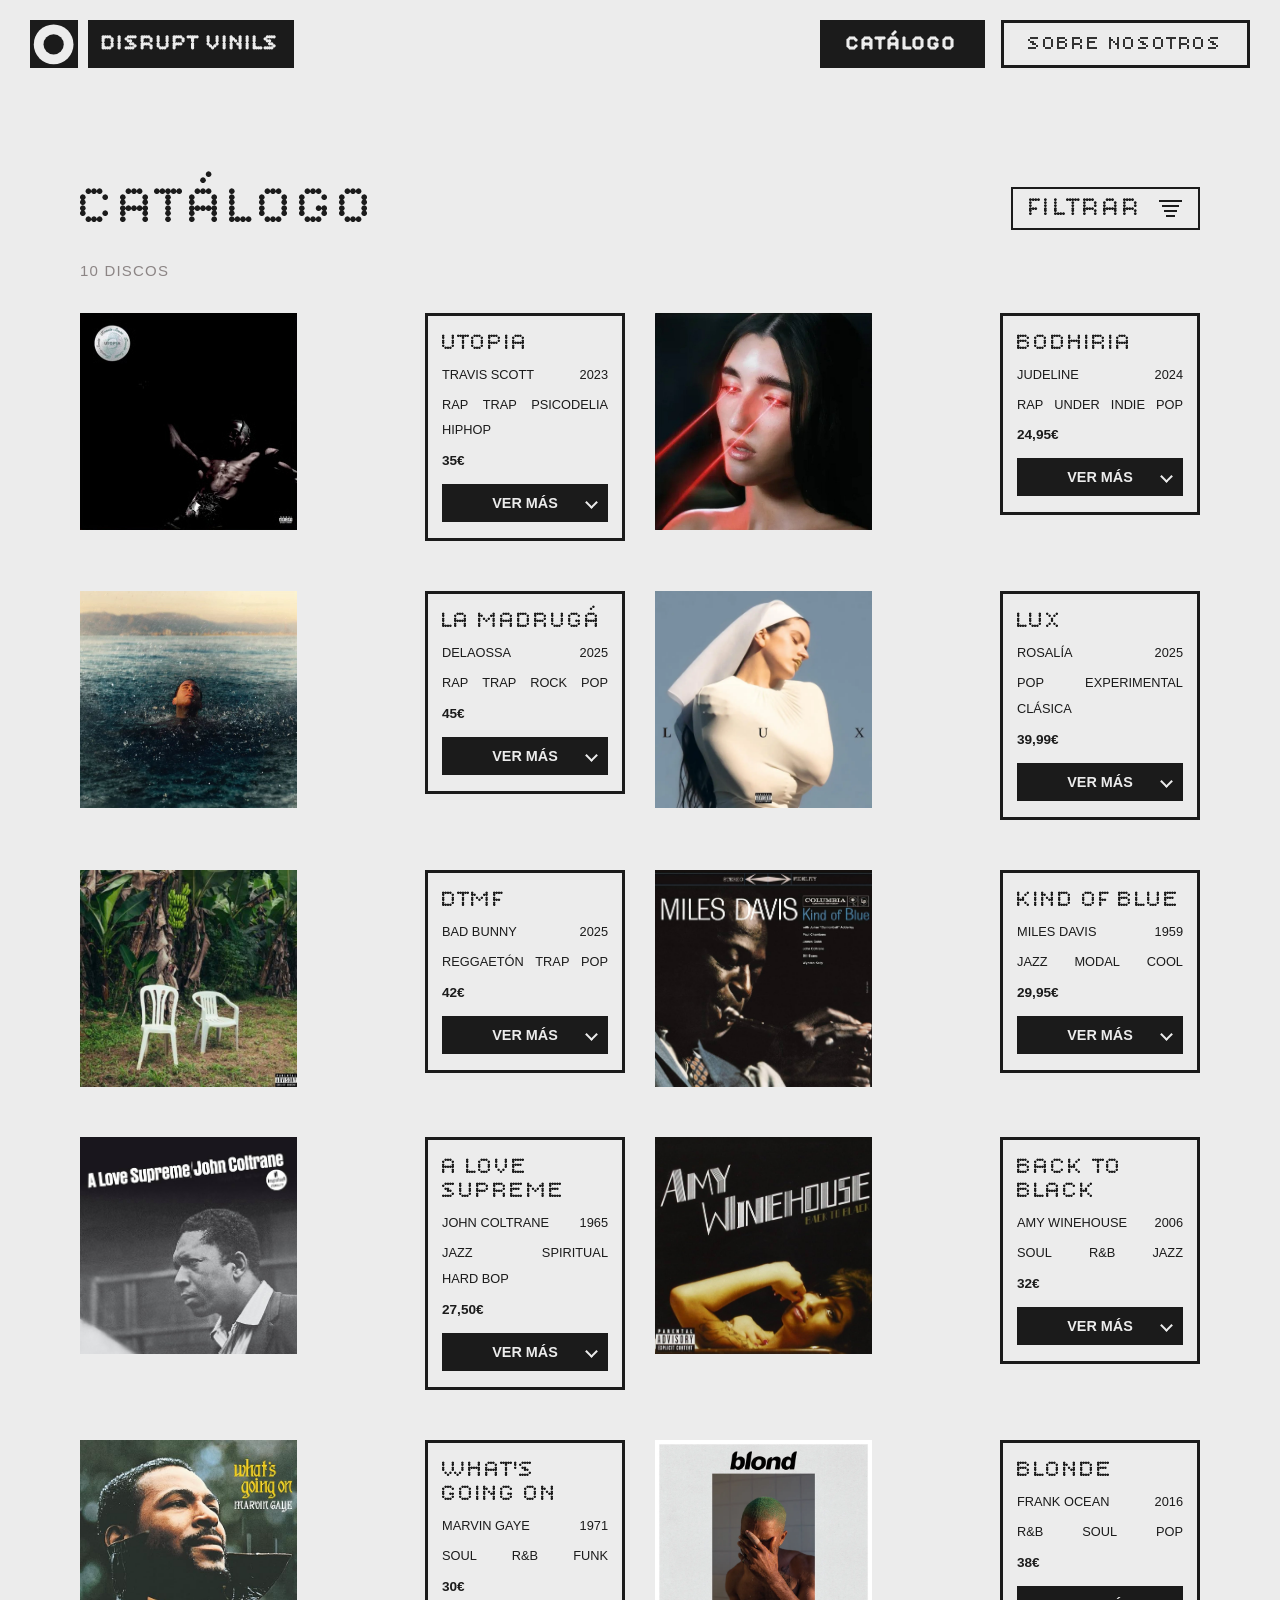
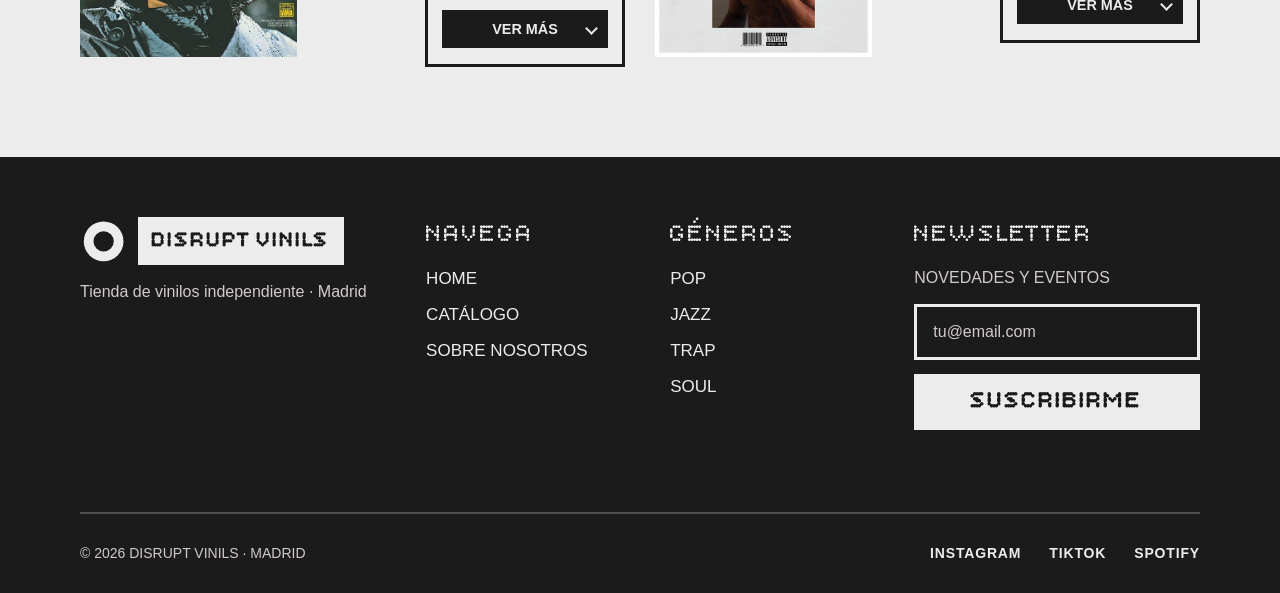
==== commit 13d31736: "limpieza de códigp" ====
--- a/catalogo.html
+++ b/catalogo.html
@@ -1,417 +1,916 @@
-<!DOCTYPE html>
+<!doctype html>
 <html lang="es">
-<head>
-    <meta charset="UTF-8">
-    <meta name="viewport" content="width=device-width, initial-scale=1.0">
+  <head>
+    <meta charset="UTF-8" />
+    <meta name="viewport" content="width=device-width, initial-scale=1.0" />
     <title>Catálogo · Disrupt Vinils</title>
-    <meta name="description" content="Catálogo de vinilos de Disrupt Vinils: pop, jazz, trap y soul. Filtra por género y descubre cada disco.">
-    <link rel="icon" href="img/logo.svg" type="image/svg+xml">
-
-    <!-- Tipografía pixel: Bitcount Prop Single (Google Fonts) -->
-    <link rel="preconnect" href="https://fonts.googleapis.com">
-    <link rel="preconnect" href="https://fonts.gstatic.com" crossorigin>
-    <link rel="stylesheet" href="https://fonts.googleapis.com/css2?family=Bitcount+Prop+Single:wght@400;600;700&amp;display=swap">
-
-    <!-- CSS de AOS, antes de styles.css -->
-    <link rel="stylesheet" href="https://cdn.jsdelivr.net/npm/aos@2.3.4/dist/aos.css">
-    <link rel="stylesheet" href="css/styles.css">
-</head>
-<body>
-
-    <!-- ============ CABECERA CON MENÚ RESPONSIVE ============ -->
+    <meta
+      name="description"
+      content="Catálogo de vinilos de Disrupt Vinils: pop, jazz, trap y soul. Filtra por género y descubre cada disco."
+    />
+    <link rel="icon" href="img/logo.svg" type="image/svg+xml" />
+
+    <link rel="preconnect" href="https://fonts.googleapis.com" />
+    <link rel="preconnect" href="https://fonts.gstatic.com" crossorigin />
+    <link
+      rel="stylesheet"
+      href="https://fonts.googleapis.com/css2?family=Bitcount+Prop+Single:wght@400;600;700&amp;display=swap"
+    />
+
+    <link
+      rel="stylesheet"
+      href="https://cdn.jsdelivr.net/npm/aos@2.3.4/dist/aos.css"
+    />
+    <link rel="stylesheet" href="css/styles.css" />
+  </head>
+  <body>
     <header class="cabecera">
-        <div class="cabecera__barra">
-            <a href="index.html" class="logo" aria-label="Disrupt Vinils, ir a la home">
-                <span class="logo__icono">
-                    <svg class="logo__disco" viewBox="0 0 64 64" width="64" height="64" aria-hidden="true">
-                        <rect width="64" height="64" fill="#1B1B1B"/>
-                        <circle cx="31.5" cy="32.5" r="26.5" fill="#ECECEC"/>
-                        <circle cx="31.5" cy="32.5" r="13.5" fill="#1B1B1B"/>
-                        <!-- Bandas que aparecen y giran al hacer hover -->
-                        <g class="logo__bandas">
-                            <path d="M53 32.5C53 20.6259 43.3741 11 31.5 11" stroke="#1B1B1B" stroke-width="13" fill="none"/>
-                            <path d="M31.5 54C19.6259 54 10 44.3741 10 32.5" stroke="#1B1B1B" stroke-width="13" fill="none"/>
-                        </g>
-                    </svg>
-                </span>
-                <span class="logo__nombre">DISRUPT VINILS</span>
+      <div class="cabecera__barra">
+        <a
+          href="index.html"
+          class="logo"
+          aria-label="Disrupt Vinils, ir a la home"
+        >
+          <span class="logo__icono">
+            <svg
+              class="logo__disco"
+              viewBox="0 0 64 64"
+              width="64"
+              height="64"
+              aria-hidden="true"
+            >
+              <rect width="64" height="64" fill="#1B1B1B" />
+              <circle cx="31.5" cy="32.5" r="26.5" fill="#ECECEC" />
+              <circle cx="31.5" cy="32.5" r="13.5" fill="#1B1B1B" />
+
+              <g class="logo__bandas">
+                <path
+                  d="M53 32.5C53 20.6259 43.3741 11 31.5 11"
+                  stroke="#1B1B1B"
+                  stroke-width="13"
+                  fill="none"
+                />
+                <path
+                  d="M31.5 54C19.6259 54 10 44.3741 10 32.5"
+                  stroke="#1B1B1B"
+                  stroke-width="13"
+                  fill="none"
+                />
+              </g>
+            </svg>
+          </span>
+          <span class="logo__nombre">DISRUPT VINILS</span>
+        </a>
+
+        <button
+          type="button"
+          class="menu-btn"
+          aria-label="Abrir menú"
+          aria-expanded="false"
+          aria-controls="menu"
+        >
+          <span></span>
+          <span></span>
+          <span></span>
+        </button>
+      </div>
+
+      <nav class="menu" id="menu" aria-label="Navegación principal">
+        <a href="catalogo.html" class="boton boton--activo" aria-current="page"
+          >CATÁLOGO</a
+        >
+        <a href="index.html#sobre-nosotros" class="boton">SOBRE NOSOTROS</a>
+      </nav>
+    </header>
+
+    <main>
+      <section class="seccion seccion--clara catalogo" id="catalogo">
+        <div class="contenedor">
+          <div class="cabecera-seccion">
+            <h1 class="titulo-seccion" data-aos="fade-right">CATÁLOGO</h1>
+
+            <div class="filtro">
+              <button
+                type="button"
+                class="filtro__boton"
+                aria-expanded="false"
+                aria-controls="filtro-lista"
+              >
+                <span class="filtro__texto">FILTRAR</span>
+                <span class="filtro__icono" aria-hidden="true"
+                  ><span></span><span></span><span></span><span></span
+                ></span>
+              </button>
+              <ul class="filtro__lista" id="filtro-lista">
+                <li>
+                  <button
+                    type="button"
+                    class="filtro__opcion activo"
+                    data-genero="todos"
+                  >
+                    TODOS
+                  </button>
+                </li>
+                <li>
+                  <button
+                    type="button"
+                    class="filtro__opcion"
+                    data-genero="pop"
+                  >
+                    POP
+                  </button>
+                </li>
+                <li>
+                  <button
+                    type="button"
+                    class="filtro__opcion"
+                    data-genero="jazz"
+                  >
+                    JAZZ
+                  </button>
+                </li>
+                <li>
+                  <button
+                    type="button"
+                    class="filtro__opcion"
+                    data-genero="trap"
+                  >
+                    TRAP
+                  </button>
+                </li>
+                <li>
+                  <button
+                    type="button"
+                    class="filtro__opcion"
+                    data-genero="soul"
+                  >
+                    SOUL
+                  </button>
+                </li>
+              </ul>
+            </div>
+          </div>
+
+          <p
+            class="catalogo__resultado"
+            id="resultado"
+            role="status"
+            aria-live="polite"
+          >
+            10 DISCOS
+          </p>
+
+          <div class="catalogo__lista acordeon">
+            <article
+              class="disco disco--compacto"
+              data-generos="trap"
+              data-aos="fade-up"
+            >
+              <div class="disco__media">
+                <span class="disco__vinilo"
+                  ><img
+                    src="img/utopia-vinilo.png"
+                    alt=""
+                    class="disco__vinilo-img"
+                    loading="lazy"
+                /></span>
+                <img
+                  src="img/utopia-portada.jpg"
+                  alt="Portada de Utopia, de Travis Scott"
+                  class="disco__portada"
+                  loading="lazy"
+                />
+              </div>
+              <div class="ficha acordeon__item">
+                <h2 class="ficha__titulo">UTOPIA</h2>
+                <p class="ficha__fila">
+                  <span>TRAVIS SCOTT</span><span>2023</span>
+                </p>
+                <ul class="ficha__generos">
+                  <li>RAP</li>
+                  <li>TRAP</li>
+                  <li>PSICODELIA</li>
+                  <li>HIPHOP</li>
+                </ul>
+                <p class="ficha__precio">35€</p>
+                <div class="acordeon__contenido">
+                  <dl class="ficha__datos">
+                    <div>
+                      <dt>FORMATO</dt>
+                      <dd>2 × LP 12"</dd>
+                    </div>
+                    <div>
+                      <dt>COLOR</dt>
+                      <dd>Vinilo rojo</dd>
+                    </div>
+                    <div>
+                      <dt>ESTADO</dt>
+                      <dd>Nuevo</dd>
+                    </div>
+                  </dl>
+                  <a
+                    class="ficha__link"
+                    href="https://open.spotify.com/search/Utopia%20Travis%20Scott"
+                    target="_blank"
+                    rel="noopener"
+                    >ESCUCHAR EN SPOTIFY ↗</a
+                  >
+                </div>
+                <button
+                  type="button"
+                  class="acordeon__titulo"
+                  aria-expanded="false"
+                >
+                  VER MÁS
+                </button>
+              </div>
+            </article>
+            <article
+              class="disco disco--compacto"
+              data-generos="pop"
+              data-aos="fade-up"
+              data-aos-delay="150"
+            >
+              <div class="disco__media">
+                <span class="disco__vinilo"
+                  ><img
+                    src="img/bodhiria-vinilo.png"
+                    alt=""
+                    class="disco__vinilo-img"
+                    loading="lazy"
+                /></span>
+                <img
+                  src="img/bodhiria-portada.jpg"
+                  alt="Portada de Bodhiria, de Judeline"
+                  class="disco__portada"
+                  loading="lazy"
+                />
+              </div>
+              <div class="ficha acordeon__item">
+                <h2 class="ficha__titulo">BODHIRIA</h2>
+                <p class="ficha__fila">
+                  <span>JUDELINE</span><span>2024</span>
+                </p>
+                <ul class="ficha__generos">
+                  <li>RAP</li>
+                  <li>UNDER</li>
+                  <li>INDIE</li>
+                  <li>POP</li>
+                </ul>
+                <p class="ficha__precio">24,95€</p>
+                <div class="acordeon__contenido">
+                  <dl class="ficha__datos">
+                    <div>
+                      <dt>FORMATO</dt>
+                      <dd>LP 12"</dd>
+                    </div>
+                    <div>
+                      <dt>COLOR</dt>
+                      <dd>Vinilo blanco</dd>
+                    </div>
+                    <div>
+                      <dt>ESTADO</dt>
+                      <dd>Nuevo</dd>
+                    </div>
+                  </dl>
+                  <a
+                    class="ficha__link"
+                    href="https://open.spotify.com/search/Bodhiria%20Judeline"
+                    target="_blank"
+                    rel="noopener"
+                    >ESCUCHAR EN SPOTIFY ↗</a
+                  >
+                </div>
+                <button
+                  type="button"
+                  class="acordeon__titulo"
+                  aria-expanded="false"
+                >
+                  VER MÁS
+                </button>
+              </div>
+            </article>
+            <article
+              class="disco disco--compacto"
+              data-generos="trap pop"
+              data-aos="fade-up"
+            >
+              <div class="disco__media">
+                <span class="disco__vinilo"
+                  ><img
+                    src="img/lamadruga-vinilo.png"
+                    alt=""
+                    class="disco__vinilo-img"
+                    loading="lazy"
+                /></span>
+                <img
+                  src="img/lamadruga-portada.jpg"
+                  alt="Portada de La Madrugá, de Delaossa"
+                  class="disco__portada"
+                  loading="lazy"
+                />
+              </div>
+              <div class="ficha acordeon__item">
+                <h2 class="ficha__titulo">LA MADRUGÁ</h2>
+                <p class="ficha__fila">
+                  <span>DELAOSSA</span><span>2025</span>
+                </p>
+                <ul class="ficha__generos">
+                  <li>RAP</li>
+                  <li>TRAP</li>
+                  <li>ROCK</li>
+                  <li>POP</li>
+                </ul>
+                <p class="ficha__precio">45€</p>
+                <div class="acordeon__contenido">
+                  <dl class="ficha__datos">
+                    <div>
+                      <dt>FORMATO</dt>
+                      <dd>LP 12"</dd>
+                    </div>
+                    <div>
+                      <dt>COLOR</dt>
+                      <dd>Vinilo blanco</dd>
+                    </div>
+                    <div>
+                      <dt>ESTADO</dt>
+                      <dd>Nuevo</dd>
+                    </div>
+                  </dl>
+                  <a
+                    class="ficha__link"
+                    href="https://open.spotify.com/search/La%20Madrug%C3%A1%20Delaossa"
+                    target="_blank"
+                    rel="noopener"
+                    >ESCUCHAR EN SPOTIFY ↗</a
+                  >
+                </div>
+                <button
+                  type="button"
+                  class="acordeon__titulo"
+                  aria-expanded="false"
+                >
+                  VER MÁS
+                </button>
+              </div>
+            </article>
+            <article
+              class="disco disco--compacto"
+              data-generos="pop"
+              data-aos="fade-up"
+              data-aos-delay="150"
+            >
+              <div class="disco__media">
+                <span class="disco__vinilo"
+                  ><img
+                    src="img/lux-vinilo.png"
+                    alt=""
+                    class="disco__vinilo-img"
+                    loading="lazy"
+                /></span>
+                <img
+                  src="img/lux-portada.webp"
+                  alt="Portada de Lux, de Rosalía"
+                  class="disco__portada"
+                  loading="lazy"
+                />
+              </div>
+              <div class="ficha acordeon__item">
+                <h2 class="ficha__titulo">LUX</h2>
+                <p class="ficha__fila"><span>ROSALÍA</span><span>2025</span></p>
+                <ul class="ficha__generos">
+                  <li>POP</li>
+                  <li>EXPERIMENTAL</li>
+                  <li>CLÁSICA</li>
+                </ul>
+                <p class="ficha__precio">39,99€</p>
+                <div class="acordeon__contenido">
+                  <dl class="ficha__datos">
+                    <div>
+                      <dt>FORMATO</dt>
+                      <dd>LP 12"</dd>
+                    </div>
+                    <div>
+                      <dt>COLOR</dt>
+                      <dd>Vinilo transparente</dd>
+                    </div>
+                    <div>
+                      <dt>ESTADO</dt>
+                      <dd>Nuevo</dd>
+                    </div>
+                  </dl>
+                  <a
+                    class="ficha__link"
+                    href="https://open.spotify.com/search/Lux%20Rosal%C3%ADa"
+                    target="_blank"
+                    rel="noopener"
+                    >ESCUCHAR EN SPOTIFY ↗</a
+                  >
+                </div>
+                <button
+                  type="button"
+                  class="acordeon__titulo"
+                  aria-expanded="false"
+                >
+                  VER MÁS
+                </button>
+              </div>
+            </article>
+            <article
+              class="disco disco--compacto"
+              data-generos="trap pop"
+              data-aos="fade-up"
+            >
+              <div class="disco__media">
+                <span class="disco__vinilo"
+                  ><img
+                    src="img/dtmf-vinilo.png"
+                    alt=""
+                    class="disco__vinilo-img"
+                    loading="lazy"
+                /></span>
+                <img
+                  src="img/dtmf-portada.jpeg"
+                  alt="Portada de DeBÍ TiRAR MáS FOToS, de Bad Bunny"
+                  class="disco__portada"
+                  loading="lazy"
+                />
+              </div>
+              <div class="ficha acordeon__item">
+                <h2 class="ficha__titulo">DTMF</h2>
+                <p class="ficha__fila">
+                  <span>BAD BUNNY</span><span>2025</span>
+                </p>
+                <ul class="ficha__generos">
+                  <li>REGGAETÓN</li>
+                  <li>TRAP</li>
+                  <li>POP</li>
+                </ul>
+                <p class="ficha__precio">42€</p>
+                <div class="acordeon__contenido">
+                  <dl class="ficha__datos">
+                    <div>
+                      <dt>FORMATO</dt>
+                      <dd>2 × LP 12"</dd>
+                    </div>
+                    <div>
+                      <dt>COLOR</dt>
+                      <dd>Vinilo negro</dd>
+                    </div>
+                    <div>
+                      <dt>ESTADO</dt>
+                      <dd>Nuevo</dd>
+                    </div>
+                  </dl>
+                  <a
+                    class="ficha__link"
+                    href="https://open.spotify.com/search/Deb%C3%AD%20Tirar%20M%C3%A1s%20Fotos%20Bad%20Bunny"
+                    target="_blank"
+                    rel="noopener"
+                    >ESCUCHAR EN SPOTIFY ↗</a
+                  >
+                </div>
+                <button
+                  type="button"
+                  class="acordeon__titulo"
+                  aria-expanded="false"
+                >
+                  VER MÁS
+                </button>
+              </div>
+            </article>
+            <article
+              class="disco disco--compacto"
+              data-generos="jazz"
+              data-aos="fade-up"
+              data-aos-delay="150"
+            >
+              <div class="disco__media">
+                <span class="disco__vinilo"
+                  ><img
+                    src="img/kindofblue-vinilo.png"
+                    alt=""
+                    class="disco__vinilo-img"
+                    loading="lazy"
+                /></span>
+                <img
+                  src="img/kindofblue-portada.jpg"
+                  alt="Portada de Kind of Blue, de Miles Davis"
+                  class="disco__portada"
+                  loading="lazy"
+                />
+              </div>
+              <div class="ficha acordeon__item">
+                <h2 class="ficha__titulo">KIND OF BLUE</h2>
+                <p class="ficha__fila">
+                  <span>MILES DAVIS</span><span>1959</span>
+                </p>
+                <ul class="ficha__generos">
+                  <li>JAZZ</li>
+                  <li>MODAL</li>
+                  <li>COOL</li>
+                </ul>
+                <p class="ficha__precio">29,95€</p>
+                <div class="acordeon__contenido">
+                  <dl class="ficha__datos">
+                    <div>
+                      <dt>FORMATO</dt>
+                      <dd>LP 12"</dd>
+                    </div>
+                    <div>
+                      <dt>COLOR</dt>
+                      <dd>Vinilo negro</dd>
+                    </div>
+                    <div>
+                      <dt>ESTADO</dt>
+                      <dd>Nuevo</dd>
+                    </div>
+                  </dl>
+                  <a
+                    class="ficha__link"
+                    href="https://open.spotify.com/search/Kind%20of%20Blue%20Miles%20Davis"
+                    target="_blank"
+                    rel="noopener"
+                    >ESCUCHAR EN SPOTIFY ↗</a
+                  >
+                </div>
+                <button
+                  type="button"
+                  class="acordeon__titulo"
+                  aria-expanded="false"
+                >
+                  VER MÁS
+                </button>
+              </div>
+            </article>
+            <article
+              class="disco disco--compacto"
+              data-generos="jazz"
+              data-aos="fade-up"
+            >
+              <div class="disco__media">
+                <span class="disco__vinilo"
+                  ><img
+                    src="img/alovesupreme-vinilo.png"
+                    alt=""
+                    class="disco__vinilo-img"
+                    loading="lazy"
+                /></span>
+                <img
+                  src="img/alovesupreme-portada.jpg"
+                  alt="Portada de A Love Supreme, de John Coltrane"
+                  class="disco__portada"
+                  loading="lazy"
+                />
+              </div>
+              <div class="ficha acordeon__item">
+                <h2 class="ficha__titulo">A LOVE SUPREME</h2>
+                <p class="ficha__fila">
+                  <span>JOHN COLTRANE</span><span>1965</span>
+                </p>
+                <ul class="ficha__generos">
+                  <li>JAZZ</li>
+                  <li>SPIRITUAL</li>
+                  <li>HARD BOP</li>
+                </ul>
+                <p class="ficha__precio">27,50€</p>
+                <div class="acordeon__contenido">
+                  <dl class="ficha__datos">
+                    <div>
+                      <dt>FORMATO</dt>
+                      <dd>LP 12"</dd>
+                    </div>
+                    <div>
+                      <dt>COLOR</dt>
+                      <dd>Vinilo negro</dd>
+                    </div>
+                    <div>
+                      <dt>ESTADO</dt>
+                      <dd>Nuevo</dd>
+                    </div>
+                  </dl>
+                  <a
+                    class="ficha__link"
+                    href="https://open.spotify.com/search/A%20Love%20Supreme%20John%20Coltrane"
+                    target="_blank"
+                    rel="noopener"
+                    >ESCUCHAR EN SPOTIFY ↗</a
+                  >
+                </div>
+                <button
+                  type="button"
+                  class="acordeon__titulo"
+                  aria-expanded="false"
+                >
+                  VER MÁS
+                </button>
+              </div>
+            </article>
+            <article
+              class="disco disco--compacto"
+              data-generos="soul jazz"
+              data-aos="fade-up"
+              data-aos-delay="150"
+            >
+              <div class="disco__media">
+                <span class="disco__vinilo"
+                  ><img
+                    src="img/backtoblack-vinilo.png"
+                    alt=""
+                    class="disco__vinilo-img"
+                    loading="lazy"
+                /></span>
+                <img
+                  src="img/backtoblack-portada.jpg"
+                  alt="Portada de Back to Black, de Amy Winehouse"
+                  class="disco__portada"
+                  loading="lazy"
+                />
+              </div>
+              <div class="ficha acordeon__item">
+                <h2 class="ficha__titulo">BACK TO BLACK</h2>
+                <p class="ficha__fila">
+                  <span>AMY WINEHOUSE</span><span>2006</span>
+                </p>
+                <ul class="ficha__generos">
+                  <li>SOUL</li>
+                  <li>R&amp;B</li>
+                  <li>JAZZ</li>
+                </ul>
+                <p class="ficha__precio">32€</p>
+                <div class="acordeon__contenido">
+                  <dl class="ficha__datos">
+                    <div>
+                      <dt>FORMATO</dt>
+                      <dd>LP 12"</dd>
+                    </div>
+                    <div>
+                      <dt>COLOR</dt>
+                      <dd>Vinilo negro</dd>
+                    </div>
+                    <div>
+                      <dt>ESTADO</dt>
+                      <dd>Nuevo</dd>
+                    </div>
+                  </dl>
+                  <a
+                    class="ficha__link"
+                    href="https://open.spotify.com/search/Back%20to%20Black%20Amy%20Winehouse"
+                    target="_blank"
+                    rel="noopener"
+                    >ESCUCHAR EN SPOTIFY ↗</a
+                  >
+                </div>
+                <button
+                  type="button"
+                  class="acordeon__titulo"
+                  aria-expanded="false"
+                >
+                  VER MÁS
+                </button>
+              </div>
+            </article>
+            <article
+              class="disco disco--compacto"
+              data-generos="soul"
+              data-aos="fade-up"
+            >
+              <div class="disco__media">
+                <span class="disco__vinilo"
+                  ><img
+                    src="img/whatsgoingon-vinilo.png"
+                    alt=""
+                    class="disco__vinilo-img"
+                    loading="lazy"
+                /></span>
+                <img
+                  src="img/whatsgoingon-portada.jpg"
+                  alt="Portada de What's Going On, de Marvin Gaye"
+                  class="disco__portada"
+                  loading="lazy"
+                />
+              </div>
+              <div class="ficha acordeon__item">
+                <h2 class="ficha__titulo">WHAT'S GOING ON</h2>
+                <p class="ficha__fila">
+                  <span>MARVIN GAYE</span><span>1971</span>
+                </p>
+                <ul class="ficha__generos">
+                  <li>SOUL</li>
+                  <li>R&amp;B</li>
+                  <li>FUNK</li>
+                </ul>
+                <p class="ficha__precio">30€</p>
+                <div class="acordeon__contenido">
+                  <dl class="ficha__datos">
+                    <div>
+                      <dt>FORMATO</dt>
+                      <dd>LP 12"</dd>
+                    </div>
+                    <div>
+                      <dt>COLOR</dt>
+                      <dd>Vinilo negro</dd>
+                    </div>
+                    <div>
+                      <dt>ESTADO</dt>
+                      <dd>Nuevo</dd>
+                    </div>
+                  </dl>
+                  <a
+                    class="ficha__link"
+                    href="https://open.spotify.com/search/What%27s%20Going%20On%20Marvin%20Gaye"
+                    target="_blank"
+                    rel="noopener"
+                    >ESCUCHAR EN SPOTIFY ↗</a
+                  >
+                </div>
+                <button
+                  type="button"
+                  class="acordeon__titulo"
+                  aria-expanded="false"
+                >
+                  VER MÁS
+                </button>
+              </div>
+            </article>
+            <article
+              class="disco disco--compacto"
+              data-generos="soul pop"
+              data-aos="fade-up"
+              data-aos-delay="150"
+            >
+              <div class="disco__media">
+                <span class="disco__vinilo"
+                  ><img
+                    src="img/blonde-vinilo.png"
+                    alt=""
+                    class="disco__vinilo-img"
+                    loading="lazy"
+                /></span>
+                <img
+                  src="img/blonde-portada.jpg"
+                  alt="Portada de Blonde, de Frank Ocean"
+                  class="disco__portada"
+                  loading="lazy"
+                />
+              </div>
+              <div class="ficha acordeon__item">
+                <h2 class="ficha__titulo">BLONDE</h2>
+                <p class="ficha__fila">
+                  <span>FRANK OCEAN</span><span>2016</span>
+                </p>
+                <ul class="ficha__generos">
+                  <li>R&amp;B</li>
+                  <li>SOUL</li>
+                  <li>POP</li>
+                </ul>
+                <p class="ficha__precio">38€</p>
+                <div class="acordeon__contenido">
+                  <dl class="ficha__datos">
+                    <div>
+                      <dt>FORMATO</dt>
+                      <dd>2 × LP 12"</dd>
+                    </div>
+                    <div>
+                      <dt>COLOR</dt>
+                      <dd>Vinilo negro</dd>
+                    </div>
+                    <div>
+                      <dt>ESTADO</dt>
+                      <dd>Nuevo</dd>
+                    </div>
+                  </dl>
+                  <a
+                    class="ficha__link"
+                    href="https://open.spotify.com/search/Blonde%20Frank%20Ocean"
+                    target="_blank"
+                    rel="noopener"
+                    >ESCUCHAR EN SPOTIFY ↗</a
+                  >
+                </div>
+                <button
+                  type="button"
+                  class="acordeon__titulo"
+                  aria-expanded="false"
+                >
+                  VER MÁS
+                </button>
+              </div>
+            </article>
+          </div>
+        </div>
+      </section>
+    </main>
+
+    <footer class="pie">
+      <div class="contenedor">
+        <div class="pie__top">
+          <div class="pie__marca">
+            <a
+              href="index.html"
+              class="logo logo--invertido"
+              aria-label="Disrupt Vinils, ir a la home"
+            >
+              <span class="logo__icono">
+                <svg
+                  class="logo__disco"
+                  viewBox="0 0 64 64"
+                  width="64"
+                  height="64"
+                  aria-hidden="true"
+                >
+                  <rect width="64" height="64" fill="#1B1B1B" />
+                  <circle cx="31.5" cy="32.5" r="26.5" fill="#ECECEC" />
+                  <circle cx="31.5" cy="32.5" r="13.5" fill="#1B1B1B" />
+
+                  <g class="logo__bandas">
+                    <path
+                      d="M53 32.5C53 20.6259 43.3741 11 31.5 11"
+                      stroke="#1B1B1B"
+                      stroke-width="13"
+                      fill="none"
+                    />
+                    <path
+                      d="M31.5 54C19.6259 54 10 44.3741 10 32.5"
+                      stroke="#1B1B1B"
+                      stroke-width="13"
+                      fill="none"
+                    />
+                  </g>
+                </svg>
+              </span>
+              <span class="logo__nombre">DISRUPT VINILS</span>
             </a>
-
-            <!-- Solo se ve en móvil y tablet -->
-            <button type="button" class="menu-btn" aria-label="Abrir menú" aria-expanded="false" aria-controls="menu">
-                <span></span>
-                <span></span>
-                <span></span>
-            </button>
+            <p>Tienda de vinilos independiente · Madrid</p>
+          </div>
+
+          <nav class="pie__col" aria-label="Navegación del pie">
+            <h2>NAVEGA</h2>
+            <ul>
+              <li><a href="index.html">HOME</a></li>
+              <li><a href="catalogo.html" aria-current="page">CATÁLOGO</a></li>
+              <li><a href="index.html#sobre-nosotros">SOBRE NOSOTROS</a></li>
+            </ul>
+          </nav>
+
+          <nav class="pie__col" aria-label="Géneros">
+            <h2>GÉNEROS</h2>
+            <ul>
+              <li><a href="#pop">POP</a></li>
+              <li><a href="#jazz">JAZZ</a></li>
+              <li><a href="#trap">TRAP</a></li>
+              <li><a href="#soul">SOUL</a></li>
+            </ul>
+          </nav>
+
+          <div class="pie__col newsletter">
+            <h2>NEWSLETTER</h2>
+            <p>NOVEDADES Y EVENTOS</p>
+            <form class="newsletter__form" id="newsletter" novalidate>
+              <label for="email" class="oculto">Tu email</label>
+              <input
+                type="email"
+                id="email"
+                name="email"
+                placeholder="tu@email.com"
+                autocomplete="email"
+              />
+              <button type="submit">SUSCRIBIRME</button>
+              <p
+                class="newsletter__mensaje"
+                id="newsletter-mensaje"
+                role="status"
+                aria-live="polite"
+              ></p>
+            </form>
+          </div>
         </div>
 
-        <!-- En móvil y tablet está oculto hasta pulsar el botón -->
-        <nav class="menu" id="menu" aria-label="Navegación principal">
-            <a href="catalogo.html" class="boton boton--activo" aria-current="page">CATÁLOGO</a>
-            <a href="index.html#sobre-nosotros" class="boton">SOBRE NOSOTROS</a>
-        </nav>
-    </header>
-
-    <main>
-
-        <!-- ============ CATÁLOGO ============ -->
-        <!-- jQuery: el botón FILTRAR despliega la lista de géneros y filtra los discos.
-             Cada disco guarda sus géneros en data-generos (pueden ser varios, separados por espacios).
-             Las fichas usan el mismo acordeón "VER MÁS" que en la home -->
-        <section class="seccion seccion--clara catalogo" id="catalogo">
-            <div class="contenedor">
-                <div class="cabecera-seccion">
-                    <h1 class="titulo-seccion" data-aos="fade-right">CATÁLOGO</h1>
-
-                    <div class="filtro">
-                        <button type="button" class="filtro__boton" aria-expanded="false" aria-controls="filtro-lista">
-                            <span class="filtro__texto">FILTRAR</span>
-                            <span class="filtro__icono" aria-hidden="true"><span></span><span></span><span></span><span></span></span>
-                        </button>
-                        <ul class="filtro__lista" id="filtro-lista">
-                            <li><button type="button" class="filtro__opcion activo" data-genero="todos">TODOS</button></li>
-                            <li><button type="button" class="filtro__opcion" data-genero="pop">POP</button></li>
-                            <li><button type="button" class="filtro__opcion" data-genero="jazz">JAZZ</button></li>
-                            <li><button type="button" class="filtro__opcion" data-genero="trap">TRAP</button></li>
-                            <li><button type="button" class="filtro__opcion" data-genero="soul">SOUL</button></li>
-                        </ul>
-                    </div>
-                </div>
-
-                <p class="catalogo__resultado" id="resultado" role="status" aria-live="polite">10 DISCOS</p>
-
-                <div class="catalogo__lista acordeon">
-
-                <article class="disco disco--compacto" data-generos="trap" data-aos="fade-up">
-                    <div class="disco__media">
-                        <span class="disco__vinilo"><img src="img/utopia-vinilo.png" alt="" class="disco__vinilo-img" loading="lazy"></span>
-                        <img src="img/utopia-portada.jpg" alt="Portada de Utopia, de Travis Scott" class="disco__portada" loading="lazy">
-                    </div>
-                    <div class="ficha acordeon__item">
-                        <h2 class="ficha__titulo">UTOPIA</h2>
-                        <p class="ficha__fila"><span>TRAVIS SCOTT</span><span>2023</span></p>
-                        <ul class="ficha__generos">
-                                <li>RAP</li>
-                                <li>TRAP</li>
-                                <li>PSICODELIA</li>
-                                <li>HIPHOP</li>
-                        </ul>
-                        <p class="ficha__precio">35€</p>
-                        <div class="acordeon__contenido">
-                            <dl class="ficha__datos">
-                                <div><dt>FORMATO</dt><dd>2 × LP 12"</dd></div>
-                                <div><dt>COLOR</dt><dd>Vinilo rojo</dd></div>
-                                <div><dt>ESTADO</dt><dd>Nuevo</dd></div>
-                            </dl>
-                            <a class="ficha__link" href="https://open.spotify.com/search/Utopia%20Travis%20Scott" target="_blank" rel="noopener">ESCUCHAR EN SPOTIFY ↗</a>
-                        </div>
-                        <button type="button" class="acordeon__titulo" aria-expanded="false">VER MÁS</button>
-                    </div>
-                </article>
-                <article class="disco disco--compacto" data-generos="pop" data-aos="fade-up" data-aos-delay="150">
-                    <div class="disco__media">
-                        <span class="disco__vinilo"><img src="img/bodhiria-vinilo.png" alt="" class="disco__vinilo-img" loading="lazy"></span>
-                        <img src="img/bodhiria-portada.jpg" alt="Portada de Bodhiria, de Judeline" class="disco__portada" loading="lazy">
-                    </div>
-                    <div class="ficha acordeon__item">
-                        <h2 class="ficha__titulo">BODHIRIA</h2>
-                        <p class="ficha__fila"><span>JUDELINE</span><span>2024</span></p>
-                        <ul class="ficha__generos">
-                                <li>RAP</li>
-                                <li>UNDER</li>
-                                <li>INDIE</li>
-                                <li>POP</li>
-                        </ul>
-                        <p class="ficha__precio">24,95€</p>
-                        <div class="acordeon__contenido">
-                            <dl class="ficha__datos">
-                                <div><dt>FORMATO</dt><dd>LP 12"</dd></div>
-                                <div><dt>COLOR</dt><dd>Vinilo blanco</dd></div>
-                                <div><dt>ESTADO</dt><dd>Nuevo</dd></div>
-                            </dl>
-                            <a class="ficha__link" href="https://open.spotify.com/search/Bodhiria%20Judeline" target="_blank" rel="noopener">ESCUCHAR EN SPOTIFY ↗</a>
-                        </div>
-                        <button type="button" class="acordeon__titulo" aria-expanded="false">VER MÁS</button>
-                    </div>
-                </article>
-                <article class="disco disco--compacto" data-generos="trap pop" data-aos="fade-up">
-                    <div class="disco__media">
-                        <span class="disco__vinilo"><img src="img/lamadruga-vinilo.png" alt="" class="disco__vinilo-img" loading="lazy"></span>
-                        <img src="img/lamadruga-portada.jpg" alt="Portada de La Madrugá, de Delaossa" class="disco__portada" loading="lazy">
-                    </div>
-                    <div class="ficha acordeon__item">
-                        <h2 class="ficha__titulo">LA MADRUGÁ</h2>
-                        <p class="ficha__fila"><span>DELAOSSA</span><span>2025</span></p>
-                        <ul class="ficha__generos">
-                                <li>RAP</li>
-                                <li>TRAP</li>
-                                <li>ROCK</li>
-                                <li>POP</li>
-                        </ul>
-                        <p class="ficha__precio">45€</p>
-                        <div class="acordeon__contenido">
-                            <dl class="ficha__datos">
-                                <div><dt>FORMATO</dt><dd>LP 12"</dd></div>
-                                <div><dt>COLOR</dt><dd>Vinilo blanco</dd></div>
-                                <div><dt>ESTADO</dt><dd>Nuevo</dd></div>
-                            </dl>
-                            <a class="ficha__link" href="https://open.spotify.com/search/La%20Madrug%C3%A1%20Delaossa" target="_blank" rel="noopener">ESCUCHAR EN SPOTIFY ↗</a>
-                        </div>
-                        <button type="button" class="acordeon__titulo" aria-expanded="false">VER MÁS</button>
-                    </div>
-                </article>
-                <article class="disco disco--compacto" data-generos="pop" data-aos="fade-up" data-aos-delay="150">
-                    <div class="disco__media">
-                        <span class="disco__vinilo"><img src="img/lux-vinilo.png" alt="" class="disco__vinilo-img" loading="lazy"></span>
-                        <img src="img/lux-portada.webp" alt="Portada de Lux, de Rosalía" class="disco__portada" loading="lazy">
-                    </div>
-                    <div class="ficha acordeon__item">
-                        <h2 class="ficha__titulo">LUX</h2>
-                        <p class="ficha__fila"><span>ROSALÍA</span><span>2025</span></p>
-                        <ul class="ficha__generos">
-                                <li>POP</li>
-                                <li>EXPERIMENTAL</li>
-                                <li>CLÁSICA</li>
-                        </ul>
-                        <p class="ficha__precio">39,99€</p>
-                        <div class="acordeon__contenido">
-                            <dl class="ficha__datos">
-                                <div><dt>FORMATO</dt><dd>LP 12"</dd></div>
-                                <div><dt>COLOR</dt><dd>Vinilo transparente</dd></div>
-                                <div><dt>ESTADO</dt><dd>Nuevo</dd></div>
-                            </dl>
-                            <a class="ficha__link" href="https://open.spotify.com/search/Lux%20Rosal%C3%ADa" target="_blank" rel="noopener">ESCUCHAR EN SPOTIFY ↗</a>
-                        </div>
-                        <button type="button" class="acordeon__titulo" aria-expanded="false">VER MÁS</button>
-                    </div>
-                </article>
-                <article class="disco disco--compacto" data-generos="trap pop" data-aos="fade-up">
-                    <div class="disco__media">
-                        <span class="disco__vinilo"><img src="img/dtmf-vinilo.png" alt="" class="disco__vinilo-img" loading="lazy"></span>
-                        <img src="img/dtmf-portada.jpeg" alt="Portada de DeBÍ TiRAR MáS FOToS, de Bad Bunny" class="disco__portada" loading="lazy">
-                    </div>
-                    <div class="ficha acordeon__item">
-                        <h2 class="ficha__titulo">DTMF</h2>
-                        <p class="ficha__fila"><span>BAD BUNNY</span><span>2025</span></p>
-                        <ul class="ficha__generos">
-                                <li>REGGAETÓN</li>
-                                <li>TRAP</li>
-                                <li>POP</li>
-                        </ul>
-                        <p class="ficha__precio">42€</p>
-                        <div class="acordeon__contenido">
-                            <dl class="ficha__datos">
-                                <div><dt>FORMATO</dt><dd>2 × LP 12"</dd></div>
-                                <div><dt>COLOR</dt><dd>Vinilo negro</dd></div>
-                                <div><dt>ESTADO</dt><dd>Nuevo</dd></div>
-                            </dl>
-                            <a class="ficha__link" href="https://open.spotify.com/search/Deb%C3%AD%20Tirar%20M%C3%A1s%20Fotos%20Bad%20Bunny" target="_blank" rel="noopener">ESCUCHAR EN SPOTIFY ↗</a>
-                        </div>
-                        <button type="button" class="acordeon__titulo" aria-expanded="false">VER MÁS</button>
-                    </div>
-                </article>
-                <article class="disco disco--compacto" data-generos="jazz" data-aos="fade-up" data-aos-delay="150">
-                    <div class="disco__media">
-                        <span class="disco__vinilo"><img src="img/kindofblue-vinilo.png" alt="" class="disco__vinilo-img" loading="lazy"></span>
-                        <img src="img/kindofblue-portada.jpg" alt="Portada de Kind of Blue, de Miles Davis" class="disco__portada" loading="lazy">
-                    </div>
-                    <div class="ficha acordeon__item">
-                        <h2 class="ficha__titulo">KIND OF BLUE</h2>
-                        <p class="ficha__fila"><span>MILES DAVIS</span><span>1959</span></p>
-                        <ul class="ficha__generos">
-                                <li>JAZZ</li>
-                                <li>MODAL</li>
-                                <li>COOL</li>
-                        </ul>
-                        <p class="ficha__precio">29,95€</p>
-                        <div class="acordeon__contenido">
-                            <dl class="ficha__datos">
-                                <div><dt>FORMATO</dt><dd>LP 12"</dd></div>
-                                <div><dt>COLOR</dt><dd>Vinilo negro</dd></div>
-                                <div><dt>ESTADO</dt><dd>Nuevo</dd></div>
-                            </dl>
-                            <a class="ficha__link" href="https://open.spotify.com/search/Kind%20of%20Blue%20Miles%20Davis" target="_blank" rel="noopener">ESCUCHAR EN SPOTIFY ↗</a>
-                        </div>
-                        <button type="button" class="acordeon__titulo" aria-expanded="false">VER MÁS</button>
-                    </div>
-                </article>
-                <article class="disco disco--compacto" data-generos="jazz" data-aos="fade-up">
-                    <div class="disco__media">
-                        <span class="disco__vinilo"><img src="img/alovesupreme-vinilo.png" alt="" class="disco__vinilo-img" loading="lazy"></span>
-                        <img src="img/alovesupreme-portada.jpg" alt="Portada de A Love Supreme, de John Coltrane" class="disco__portada" loading="lazy">
-                    </div>
-                    <div class="ficha acordeon__item">
-                        <h2 class="ficha__titulo">A LOVE SUPREME</h2>
-                        <p class="ficha__fila"><span>JOHN COLTRANE</span><span>1965</span></p>
-                        <ul class="ficha__generos">
-                                <li>JAZZ</li>
-                                <li>SPIRITUAL</li>
-                                <li>HARD BOP</li>
-                        </ul>
-                        <p class="ficha__precio">27,50€</p>
-                        <div class="acordeon__contenido">
-                            <dl class="ficha__datos">
-                                <div><dt>FORMATO</dt><dd>LP 12"</dd></div>
-                                <div><dt>COLOR</dt><dd>Vinilo negro</dd></div>
-                                <div><dt>ESTADO</dt><dd>Nuevo</dd></div>
-                            </dl>
-                            <a class="ficha__link" href="https://open.spotify.com/search/A%20Love%20Supreme%20John%20Coltrane" target="_blank" rel="noopener">ESCUCHAR EN SPOTIFY ↗</a>
-                        </div>
-                        <button type="button" class="acordeon__titulo" aria-expanded="false">VER MÁS</button>
-                    </div>
-                </article>
-                <article class="disco disco--compacto" data-generos="soul jazz" data-aos="fade-up" data-aos-delay="150">
-                    <div class="disco__media">
-                        <span class="disco__vinilo"><img src="img/backtoblack-vinilo.png" alt="" class="disco__vinilo-img" loading="lazy"></span>
-                        <img src="img/backtoblack-portada.jpg" alt="Portada de Back to Black, de Amy Winehouse" class="disco__portada" loading="lazy">
-                    </div>
-                    <div class="ficha acordeon__item">
-                        <h2 class="ficha__titulo">BACK TO BLACK</h2>
-                        <p class="ficha__fila"><span>AMY WINEHOUSE</span><span>2006</span></p>
-                        <ul class="ficha__generos">
-                                <li>SOUL</li>
-                                <li>R&amp;B</li>
-                                <li>JAZZ</li>
-                        </ul>
-                        <p class="ficha__precio">32€</p>
-                        <div class="acordeon__contenido">
-                            <dl class="ficha__datos">
-                                <div><dt>FORMATO</dt><dd>LP 12"</dd></div>
-                                <div><dt>COLOR</dt><dd>Vinilo negro</dd></div>
-                                <div><dt>ESTADO</dt><dd>Nuevo</dd></div>
-                            </dl>
-                            <a class="ficha__link" href="https://open.spotify.com/search/Back%20to%20Black%20Amy%20Winehouse" target="_blank" rel="noopener">ESCUCHAR EN SPOTIFY ↗</a>
-                        </div>
-                        <button type="button" class="acordeon__titulo" aria-expanded="false">VER MÁS</button>
-                    </div>
-                </article>
-                <article class="disco disco--compacto" data-generos="soul" data-aos="fade-up">
-                    <div class="disco__media">
-                        <span class="disco__vinilo"><img src="img/whatsgoingon-vinilo.png" alt="" class="disco__vinilo-img" loading="lazy"></span>
-                        <img src="img/whatsgoingon-portada.jpg" alt="Portada de What's Going On, de Marvin Gaye" class="disco__portada" loading="lazy">
-                    </div>
-                    <div class="ficha acordeon__item">
-                        <h2 class="ficha__titulo">WHAT'S GOING ON</h2>
-                        <p class="ficha__fila"><span>MARVIN GAYE</span><span>1971</span></p>
-                        <ul class="ficha__generos">
-                                <li>SOUL</li>
-                                <li>R&amp;B</li>
-                                <li>FUNK</li>
-                        </ul>
-                        <p class="ficha__precio">30€</p>
-                        <div class="acordeon__contenido">
-                            <dl class="ficha__datos">
-                                <div><dt>FORMATO</dt><dd>LP 12"</dd></div>
-                                <div><dt>COLOR</dt><dd>Vinilo negro</dd></div>
-                                <div><dt>ESTADO</dt><dd>Nuevo</dd></div>
-                            </dl>
-                            <a class="ficha__link" href="https://open.spotify.com/search/What%27s%20Going%20On%20Marvin%20Gaye" target="_blank" rel="noopener">ESCUCHAR EN SPOTIFY ↗</a>
-                        </div>
-                        <button type="button" class="acordeon__titulo" aria-expanded="false">VER MÁS</button>
-                    </div>
-                </article>
-                <article class="disco disco--compacto" data-generos="soul pop" data-aos="fade-up" data-aos-delay="150">
-                    <div class="disco__media">
-                        <span class="disco__vinilo"><img src="img/blonde-vinilo.png" alt="" class="disco__vinilo-img" loading="lazy"></span>
-                        <img src="img/blonde-portada.jpg" alt="Portada de Blonde, de Frank Ocean" class="disco__portada" loading="lazy">
-                    </div>
-                    <div class="ficha acordeon__item">
-                        <h2 class="ficha__titulo">BLONDE</h2>
-                        <p class="ficha__fila"><span>FRANK OCEAN</span><span>2016</span></p>
-                        <ul class="ficha__generos">
-                                <li>R&amp;B</li>
-                                <li>SOUL</li>
-                                <li>POP</li>
-                        </ul>
-                        <p class="ficha__precio">38€</p>
-                        <div class="acordeon__contenido">
-                            <dl class="ficha__datos">
-                                <div><dt>FORMATO</dt><dd>2 × LP 12"</dd></div>
-                                <div><dt>COLOR</dt><dd>Vinilo negro</dd></div>
-                                <div><dt>ESTADO</dt><dd>Nuevo</dd></div>
-                            </dl>
-                            <a class="ficha__link" href="https://open.spotify.com/search/Blonde%20Frank%20Ocean" target="_blank" rel="noopener">ESCUCHAR EN SPOTIFY ↗</a>
-                        </div>
-                        <button type="button" class="acordeon__titulo" aria-expanded="false">VER MÁS</button>
-                    </div>
-                </article>
-
-                </div>
-            </div>
-        </section>
-
-    </main>
-
-    <!-- ============ PIE ============ -->
-    <footer class="pie">
-        <div class="contenedor">
-            <div class="pie__top">
-                <div class="pie__marca">
-                    <a href="index.html" class="logo logo--invertido" aria-label="Disrupt Vinils, ir a la home">
-                        <span class="logo__icono">
-                            <svg class="logo__disco" viewBox="0 0 64 64" width="64" height="64" aria-hidden="true">
-                                <rect width="64" height="64" fill="#1B1B1B"/>
-                                <circle cx="31.5" cy="32.5" r="26.5" fill="#ECECEC"/>
-                                <circle cx="31.5" cy="32.5" r="13.5" fill="#1B1B1B"/>
-                                <!-- Bandas que aparecen y giran al hacer hover -->
-                                <g class="logo__bandas">
-                                    <path d="M53 32.5C53 20.6259 43.3741 11 31.5 11" stroke="#1B1B1B" stroke-width="13" fill="none"/>
-                                    <path d="M31.5 54C19.6259 54 10 44.3741 10 32.5" stroke="#1B1B1B" stroke-width="13" fill="none"/>
-                                </g>
-                            </svg>
-                        </span>
-                        <span class="logo__nombre">DISRUPT VINILS</span>
-                    </a>
-                    <p>Tienda de vinilos independiente · Madrid</p>
-                </div>
-
-                <nav class="pie__col" aria-label="Navegación del pie">
-                    <h2>NAVEGA</h2>
-                    <ul>
-                        <li><a href="index.html">HOME</a></li>
-                        <li><a href="catalogo.html" aria-current="page">CATÁLOGO</a></li>
-                        <li><a href="index.html#sobre-nosotros">SOBRE NOSOTROS</a></li>
-                    </ul>
-                </nav>
-
-                <nav class="pie__col" aria-label="Géneros">
-                    <h2>GÉNEROS</h2>
-                    <ul>
-                        <li><a href="#pop">POP</a></li>
-                        <li><a href="#jazz">JAZZ</a></li>
-                        <li><a href="#trap">TRAP</a></li>
-                        <li><a href="#soul">SOUL</a></li>
-                    </ul>
-                </nav>
-
-                <!-- jQuery: validación del formulario -->
-                <div class="pie__col newsletter">
-                    <h2>NEWSLETTER</h2>
-                    <p>NOVEDADES Y EVENTOS</p>
-                    <form class="newsletter__form" id="newsletter" novalidate>
-                        <label for="email" class="oculto">Tu email</label>
-                        <input type="email" id="email" name="email" placeholder="tu@email.com" autocomplete="email">
-                        <button type="submit">SUSCRIBIRME</button>
-                        <p class="newsletter__mensaje" id="newsletter-mensaje" role="status" aria-live="polite"></p>
-                    </form>
-                </div>
-            </div>
-
-            <div class="pie__bottom">
-                <p>© 2026 DISRUPT VINILS · MADRID</p>
-                <ul class="pie__redes">
-                    <li><a href="https://www.instagram.com" target="_blank" rel="noopener">INSTAGRAM</a></li>
-                    <li><a href="https://www.tiktok.com" target="_blank" rel="noopener">TIKTOK</a></li>
-                    <li><a href="https://open.spotify.com" target="_blank" rel="noopener">SPOTIFY</a></li>
-                </ul>
-            </div>
+        <div class="pie__bottom">
+          <p>© 2026 DISRUPT VINILS · MADRID</p>
+          <ul class="pie__redes">
+            <li>
+              <a href="https://www.instagram.com" target="_blank" rel="noopener"
+                >INSTAGRAM</a
+              >
+            </li>
+            <li>
+              <a href="https://www.tiktok.com" target="_blank" rel="noopener"
+                >TIKTOK</a
+              >
+            </li>
+            <li>
+              <a href="https://open.spotify.com" target="_blank" rel="noopener"
+                >SPOTIFY</a
+              >
+            </li>
+          </ul>
         </div>
+      </div>
     </footer>
 
-    <!-- Scripts, en este orden: jQuery, AOS, Typed.js y por último nuestro script -->
     <script src="https://code.jquery.com/jquery-3.7.1.min.js"></script>
     <script src="https://cdn.jsdelivr.net/npm/aos@2.3.4/dist/aos.js"></script>
     <script src="js/script.js"></script>
-
-</body>
+  </body>
 </html>
--- a/css/styles.css
+++ b/css/styles.css
@@ -1,1284 +1,1245 @@
-/* =========================================================
-   DISRUPT VINILS · HOME · Diseño Web Avanzado · Práctica 02
-   Mobile first: primero móvil, después tablet y escritorio.
-   ========================================================= */
-
-/* ---------- Variables ---------- */
 :root {
-    --color-claro: #ECECEC;
-    --color-oscuro: #1B1B1B;
-    --color-suave: #D3CACA;        /* texto secundario de las fichas */
-    --color-suave-oscuro: #8C8585; /* texto secundario con más contraste */
-    --color-error: #FF8A8A;
-
-    --fuente-pixel: "Bitcount Prop Single", "Courier New", monospace;
-    --fuente-ui: "Helvetica Neue", Helvetica, Arial, sans-serif;
-
-    --borde: 3px;
-    --espacio: 20px;               /* margen lateral: 20 / 32 / 50 px */
-    --espacio-seccion: 56px;       /* separación vertical: 56 / 70 / 90 px */
-    --gap-slider: 24px;
-    --ancho-max: 1220px;
-    --transicion: 0.3s ease;
-
-    --titulo: 2rem;                /* 55px en escritorio */
-    --titulo-ficha: 1.9rem;        /* 43px en escritorio */
-    --texto-boton: 1.25rem;        /* 30px en escritorio */
-}
-
-/* ---------- Reset básico ---------- */
+  --color-claro: #ececec;
+  --color-oscuro: #1b1b1b;
+  --color-suave: #d3caca;
+  --color-suave-oscuro: #8c8585;
+  --color-error: #ff8a8a;
+
+  --fuente-pixel: "Bitcount Prop Single", "Courier New", monospace;
+  --fuente-ui: "Helvetica Neue", Helvetica, Arial, sans-serif;
+
+  --borde: 3px;
+  --espacio: 20px;
+  --espacio-seccion: 56px;
+  --gap-slider: 24px;
+  --ancho-max: 1220px;
+  --transicion: 0.3s ease;
+
+  --titulo: 2rem;
+  --titulo-ficha: 1.9rem;
+  --texto-boton: 1.25rem;
+}
+
 * {
-    box-sizing: border-box;
-    margin: 0;
-    padding: 0;
+  box-sizing: border-box;
+  margin: 0;
+  padding: 0;
 }
 
 html {
-    scroll-behavior: smooth;
-}
-
-/* overflow-x: hidden evita la barra de scroll horizontal que
-   provocan las animaciones fade-left/fade-right de AOS */
+  scroll-behavior: smooth;
+}
+
 body {
-    background-color: var(--color-claro);
-    color: var(--color-oscuro);
-    font-family: var(--fuente-ui);
-    line-height: 1.4;
-    overflow-x: hidden;
+  background-color: var(--color-claro);
+  color: var(--color-oscuro);
+  font-family: var(--fuente-ui);
+  line-height: 1.4;
+  overflow-x: hidden;
 }
 
 a {
-    color: inherit;
-    text-decoration: none;
+  color: inherit;
+  text-decoration: none;
 }
 
 img {
-    display: block;
-    max-width: 100%;
+  display: block;
+  max-width: 100%;
 }
 
 ul,
 ol {
-    list-style: none;
+  list-style: none;
 }
 
 button {
-    font: inherit;
-    color: inherit;
-    background: none;
-    border: none;
-    cursor: pointer;
-}
-
-/* Texto solo para lectores de pantalla */
+  font: inherit;
+  color: inherit;
+  background: none;
+  border: none;
+  cursor: pointer;
+}
+
 .oculto {
-    position: absolute;
-    width: 1px;
-    height: 1px;
-    overflow: hidden;
-    clip: rect(0 0 0 0);
-    white-space: nowrap;
-}
-
-/* ---------- Estructura común ---------- */
+  position: absolute;
+  width: 1px;
+  height: 1px;
+  overflow: hidden;
+  clip: rect(0 0 0 0);
+  white-space: nowrap;
+}
+
 .contenedor {
-    width: 100%;
-    max-width: var(--ancho-max);
-    margin: 0 auto;
-    padding: 0 var(--espacio);
+  width: 100%;
+  max-width: var(--ancho-max);
+  margin: 0 auto;
+  padding: 0 var(--espacio);
 }
 
 .seccion {
-    padding: var(--espacio-seccion) 0;
+  padding: var(--espacio-seccion) 0;
 }
 
 .seccion--clara {
-    background-color: var(--color-claro);
-    color: var(--color-oscuro);
+  background-color: var(--color-claro);
+  color: var(--color-oscuro);
 }
 
 .seccion--oscura {
-    background-color: var(--color-oscuro);
-    color: var(--color-claro);
+  background-color: var(--color-oscuro);
+  color: var(--color-claro);
 }
 
 .seccion--borde {
-    border-top: var(--borde) solid var(--color-oscuro);
+  border-top: var(--borde) solid var(--color-oscuro);
 }
 
 .titulo-seccion {
-    font-family: var(--fuente-pixel);
-    font-size: var(--titulo);
-    font-weight: 400;
-    line-height: 1.1;
-    letter-spacing: 0.02em;
-    margin-bottom: 32px;
+  font-family: var(--fuente-pixel);
+  font-size: var(--titulo);
+  font-weight: 400;
+  line-height: 1.1;
+  letter-spacing: 0.02em;
+  margin-bottom: 32px;
 }
 
 .cabecera-seccion {
-    display: flex;
-    flex-wrap: wrap;
-    justify-content: space-between;
-    align-items: center;
-    gap: 16px;
-    margin-bottom: 32px;
+  display: flex;
+  flex-wrap: wrap;
+  justify-content: space-between;
+  align-items: center;
+  gap: 16px;
+  margin-bottom: 32px;
 }
 
 .cabecera-seccion .titulo-seccion {
-    margin-bottom: 0;
-}
-
-/* Botón con borde (componentes "CATÁLOGO" y "SOBRE NOSOTROS" de Figma) */
+  margin-bottom: 0;
+}
+
 .boton {
-    display: inline-flex;
-    justify-content: center;
-    align-items: center;
-    min-height: 56px;
-    padding: 0 24px;
-    border: var(--borde) solid var(--color-oscuro);
-    background-color: var(--color-claro);
-    color: var(--color-oscuro);
-    font-family: var(--fuente-pixel);
-    font-size: var(--texto-boton);
-    letter-spacing: 0.04em;
-    white-space: nowrap;
-    transition: background-color var(--transicion), color var(--transicion);
-}
-
-/* Hover y página actual (.boton--activo): se invierte y pasa a negrita,
-   como la variante de Figma */
+  display: inline-flex;
+  justify-content: center;
+  align-items: center;
+  min-height: 56px;
+  padding: 0 24px;
+  border: var(--borde) solid var(--color-oscuro);
+  background-color: var(--color-claro);
+  color: var(--color-oscuro);
+  font-family: var(--fuente-pixel);
+  font-size: var(--texto-boton);
+  letter-spacing: 0.04em;
+  white-space: nowrap;
+  transition:
+    background-color var(--transicion),
+    color var(--transicion);
+}
+
 .boton:hover,
 .boton:focus-visible,
 .boton--activo {
-    background-color: var(--color-oscuro);
-    color: var(--color-claro);
-    font-weight: 700;
-}
-
-/* ---------- Cabecera y menú (móvil) ---------- */
+  background-color: var(--color-oscuro);
+  color: var(--color-claro);
+  font-weight: 700;
+}
+
 .cabecera {
-    position: sticky;
-    top: 0;
-    z-index: 10;
-    background-color: transparent;   /* deja ver el contenido al hacer scroll */
+  position: sticky;
+  top: 0;
+  z-index: 10;
+  background-color: transparent;
 }
 
 .cabecera__barra {
+  display: flex;
+  justify-content: space-between;
+  align-items: center;
+  padding: 14px var(--espacio);
+}
+
+.logo {
+  display: flex;
+  gap: 10px;
+}
+
+.logo__icono {
+  flex-shrink: 0;
+  width: 44px;
+  height: 44px;
+}
+
+.logo__disco {
+  display: block;
+  width: 100%;
+  height: 100%;
+}
+
+.logo__bandas {
+  opacity: 0;
+  transform-origin: 31.5px 32.5px;
+  transition: opacity var(--transicion);
+  animation: girar 1.4s linear infinite;
+  animation-play-state: paused;
+}
+
+.logo:hover .logo__bandas,
+.logo:focus-visible .logo__bandas {
+  opacity: 1;
+  animation-play-state: running;
+}
+
+@keyframes girar {
+  to {
+    transform: rotate(360deg);
+  }
+}
+
+.logo__nombre {
+  display: flex;
+  align-items: center;
+  padding: 0 12px;
+  background-color: var(--color-oscuro);
+  color: var(--color-claro);
+  font-family: var(--fuente-pixel);
+  font-size: 1.15rem;
+  font-weight: 600;
+  white-space: nowrap;
+}
+
+.menu-btn {
+  display: flex;
+  flex-direction: column;
+  justify-content: center;
+  align-items: center;
+  gap: 6px;
+  width: 44px;
+  height: 44px;
+  border: var(--borde) solid var(--color-oscuro);
+  background-color: var(--color-claro);
+}
+
+.menu-btn span {
+  display: block;
+  width: 20px;
+  height: var(--borde);
+  background-color: var(--color-oscuro);
+  transition:
+    transform var(--transicion),
+    opacity var(--transicion);
+}
+
+.menu-btn.abierto span:nth-child(1) {
+  transform: translateY(9px) rotate(45deg);
+}
+
+.menu-btn.abierto span:nth-child(2) {
+  opacity: 0;
+}
+
+.menu-btn.abierto span:nth-child(3) {
+  transform: translateY(-9px) rotate(-45deg);
+}
+
+.menu {
+  display: none;
+  padding: 0 var(--espacio) 16px;
+}
+
+.menu .boton {
+  display: flex;
+  width: 100%;
+  min-height: 44px;
+  font-size: 1.1rem;
+}
+
+.menu .boton + .boton {
+  margin-top: 12px;
+}
+
+.discos {
+  display: flex;
+  flex-direction: column;
+  gap: 46px;
+}
+
+.disco {
+  display: grid;
+  grid-template-columns: 1fr;
+  gap: 24px;
+}
+
+.disco__media {
+  position: relative;
+  width: 62%;
+  max-width: 405px;
+  aspect-ratio: 1 / 1;
+}
+
+.disco__portada {
+  position: relative;
+  z-index: 1;
+  width: 100%;
+  height: 100%;
+  object-fit: cover;
+}
+
+.disco__vinilo {
+  position: absolute;
+  top: 1.5%;
+  left: 1.5%;
+  width: 97%;
+  height: 97%;
+  transform: translateX(52%);
+  transition: transform 0.7s ease;
+}
+
+.disco__vinilo-img {
+  width: 100%;
+  height: 100%;
+  object-fit: contain;
+  animation: girar 3s linear infinite;
+}
+
+/* Ficha del disco */
+.ficha {
+  padding: 24px 22px;
+  border: var(--borde) solid var(--color-oscuro);
+  background-color: var(--color-claro);
+}
+
+.ficha__titulo {
+  margin-bottom: 18px;
+  font-family: var(--fuente-pixel);
+  font-size: var(--titulo-ficha);
+  font-weight: 400;
+  line-height: 1;
+}
+
+.ficha__fila,
+.ficha__generos {
+  display: flex;
+  justify-content: space-between;
+  gap: 8px;
+  color: var(--color-oscuro);
+  font-size: 1.125rem;
+}
+
+.ficha__generos {
+  flex-wrap: wrap;
+  margin: 22px 0;
+  font-weight: 200;
+}
+
+.ficha__precio {
+  margin-bottom: 24px;
+  color: var(--color-oscuro);
+  font-size: 1.125rem;
+  font-weight: 700;
+}
+
+.acordeon__contenido {
+  display: none;
+  padding-bottom: 20px;
+}
+
+.ficha__datos {
+  display: grid;
+  gap: 8px;
+  margin-bottom: 16px;
+}
+
+.ficha__datos div {
+  display: flex;
+  justify-content: space-between;
+  padding-bottom: 6px;
+  border-bottom: 1px solid var(--color-suave);
+}
+
+.ficha__datos dt {
+  font-weight: 700;
+}
+
+.ficha__link {
+  font-weight: 700;
+  text-decoration: underline;
+  text-underline-offset: 4px;
+}
+
+.acordeon__titulo {
+  position: relative;
+  width: 100%;
+  min-height: 51px;
+  background-color: var(--color-oscuro);
+  color: var(--color-claro);
+  font-size: 1.25rem;
+  font-weight: 700;
+}
+
+.acordeon__titulo::after {
+  content: "";
+  position: absolute;
+  top: 50%;
+  right: 20px;
+  width: 9px;
+  height: 9px;
+  margin-top: -7px;
+  border-right: 2.5px solid currentColor;
+  border-bottom: 2.5px solid currentColor;
+  transform: rotate(45deg);
+  transition:
+    transform var(--transicion),
+    margin-top var(--transicion);
+}
+
+.acordeon__titulo.abierto::after {
+  margin-top: -2px;
+  transform: rotate(225deg);
+}
+
+.subtitulo {
+  margin: -12px 0 28px;
+  color: var(--color-suave);
+  font-size: 1.125rem;
+  font-weight: 300;
+}
+
+.slider__controles {
+  display: flex;
+  gap: 16px;
+}
+
+.flecha {
+  display: grid;
+  place-items: center;
+  width: 52px;
+  height: 52px;
+  border: var(--borde) solid var(--color-claro);
+  color: var(--color-claro);
+  transition:
+    background-color var(--transicion),
+    color var(--transicion);
+}
+
+.flecha:hover,
+.flecha:focus-visible {
+  background-color: var(--color-claro);
+  color: var(--color-oscuro);
+}
+
+.slider {
+  margin-right: calc((100% - 100vw) / 2);
+  padding-bottom: 18px;
+  overflow-x: auto;
+  overflow-y: hidden;
+  scrollbar-width: thin;
+  scrollbar-color: var(--color-claro) transparent;
+}
+
+.slider__pista {
+  display: flex;
+  gap: var(--gap-slider);
+  width: max-content;
+  padding-right: var(--espacio);
+}
+
+.noticia {
+  display: flex;
+  flex-direction: column;
+  gap: 16px;
+  width: 78vw;
+  max-width: 300px;
+}
+
+.noticia__img {
+  width: 100%;
+  aspect-ratio: 3 / 4;
+  object-fit: cover;
+  border: var(--borde) solid var(--color-claro);
+}
+
+.noticia__meta {
+  display: flex;
+  align-items: center;
+  gap: 14px;
+  color: var(--color-suave);
+  font-size: 1rem;
+  letter-spacing: 0.06em;
+}
+
+.noticia__fecha {
+  padding: 6px 10px;
+  background-color: var(--color-claro);
+  color: var(--color-oscuro);
+  font-family: var(--fuente-pixel);
+  font-size: 1.375rem;
+}
+
+.noticia__titulo {
+  font-family: var(--fuente-pixel);
+  font-size: 1.875rem;
+  font-weight: 400;
+  line-height: 1.1;
+}
+
+.noticia__texto {
+  color: var(--color-suave);
+  font-size: 1.0625rem;
+  font-weight: 300;
+  line-height: 1.35;
+}
+
+.noticia__link {
+  font-size: 1.0625rem;
+  font-weight: 700;
+  transition: letter-spacing var(--transicion);
+}
+
+.noticia__link:hover {
+  letter-spacing: 0.08em;
+}
+
+.slider__puntos {
+  display: flex;
+  gap: 12px;
+  margin-top: 32px;
+}
+
+.slider__punto {
+  width: 14px;
+  height: 14px;
+  border: 2px solid var(--color-claro);
+  transition:
+    width var(--transicion),
+    background-color var(--transicion);
+}
+
+.slider__punto.activo {
+  width: 40px;
+  background-color: var(--color-claro);
+}
+
+.marquee {
+  overflow: hidden;
+  padding: 20px 0;
+  border-top: var(--borde) solid var(--color-oscuro);
+  border-bottom: var(--borde) solid var(--color-oscuro);
+  background-color: var(--color-claro);
+}
+
+.marquee__pista {
+  display: flex;
+  gap: 40px;
+  width: max-content;
+  font-family: var(--fuente-pixel);
+  font-size: 1.6rem;
+  white-space: nowrap;
+  animation: marquee 28s linear infinite;
+}
+
+.marquee:hover .marquee__pista {
+  animation-play-state: paused;
+}
+
+@keyframes marquee {
+  to {
+    transform: translateX(calc(-50% - 20px));
+  }
+}
+
+.mes {
+  font-size: 1.125rem;
+  font-weight: 300;
+  letter-spacing: 0.08em;
+}
+
+.mejor {
+  display: grid;
+  grid-template-columns: 1fr;
+  gap: 40px;
+}
+
+.destacado {
+  display: flex;
+  flex-direction: column;
+  gap: 18px;
+}
+
+.destacado__badge {
+  align-self: flex-start;
+  padding: 8px 14px;
+  background-color: var(--color-oscuro);
+  color: var(--color-claro);
+  font-family: var(--fuente-pixel);
+  font-size: 1.5rem;
+  font-weight: 600;
+}
+
+.destacado__media {
+  --ancho: 64%;
+  width: var(--ancho);
+  max-width: none;
+  align-self: center;
+  margin-right: calc(var(--ancho) * 0.49);
+  transition: opacity 0.25s ease;
+}
+
+.destacado__media.cambiando {
+  opacity: 0;
+}
+
+.destacado__titulo {
+  font-family: var(--fuente-pixel);
+  font-size: 1.875rem;
+  font-weight: 400;
+}
+
+.destacado__texto {
+  max-width: 400px;
+  font-size: 1.125rem;
+  font-weight: 300;
+  line-height: 1.4;
+}
+
+.ranking-bloque {
+  display: flex;
+  flex-direction: column;
+  align-items: flex-start;
+  gap: 24px;
+}
+
+.ranking {
+  width: 100%;
+}
+
+.ranking li + li {
+  margin-top: calc(var(--borde) * -1);
+}
+
+.ranking__fila {
+  display: grid;
+  grid-template-columns: auto 1fr auto;
+  align-items: center;
+  gap: 12px;
+  width: 100%;
+  padding: 14px 16px;
+  border: var(--borde) solid var(--color-oscuro);
+  background-color: var(--color-claro);
+  color: var(--color-oscuro);
+  text-align: left;
+  transition:
+    background-color var(--transicion),
+    color var(--transicion);
+}
+
+.ranking__num {
+  font-family: var(--fuente-pixel);
+  font-size: 2rem;
+  line-height: 1;
+}
+
+.ranking__info {
+  display: flex;
+  flex-direction: column;
+  gap: 6px;
+}
+
+.ranking__disco {
+  font-family: var(--fuente-pixel);
+  font-size: 1.625rem;
+  line-height: 1;
+}
+
+.ranking__artista {
+  color: var(--color-suave-oscuro);
+  font-size: 0.9375rem;
+}
+
+.ranking__precio {
+  font-size: 1.125rem;
+  font-weight: 700;
+}
+
+.ranking__fila:hover,
+.ranking__fila:focus-visible,
+.ranking__fila.activa {
+  background-color: var(--color-oscuro);
+  color: var(--color-claro);
+}
+
+.ranking__fila:hover .ranking__artista,
+.ranking__fila.activa .ranking__artista {
+  color: var(--color-suave);
+}
+
+.statement {
+  min-height: 5em;
+  margin-bottom: 36px;
+  font-family: var(--fuente-pixel);
+  font-size: var(--titulo-ficha);
+  line-height: 1.2;
+}
+
+/* Cursor que añade Typed.js */
+.typed-cursor {
+  font-family: var(--fuente-pixel);
+}
+
+.datos {
+  display: grid;
+  grid-template-columns: 1fr;
+  gap: 24px;
+  margin-bottom: 36px;
+}
+
+.dato {
+  display: flex;
+  flex-direction: column;
+  gap: 10px;
+  padding: 24px;
+  border: var(--borde) solid var(--color-oscuro);
+}
+
+.dato strong {
+  font-family: var(--fuente-pixel);
+  font-size: var(--titulo);
+  font-weight: 400;
+  line-height: 1;
+}
+
+.dato span {
+  font-size: 1rem;
+  letter-spacing: 0.06em;
+}
+
+.sobre {
+  display: grid;
+  grid-template-columns: 1fr;
+  gap: 32px;
+}
+
+.sobre__texto {
+  font-size: 1.1875rem;
+  line-height: 1.45;
+}
+
+.sobre__info h3 {
+  margin-bottom: 6px;
+  font-family: var(--fuente-pixel);
+  font-size: 1.625rem;
+  font-weight: 400;
+}
+
+.sobre__info p,
+.sobre__info address {
+  margin-bottom: 18px;
+  font-size: 1.125rem;
+  font-style: normal;
+}
+
+.pie {
+  padding: 60px 0 30px;
+  background-color: var(--color-oscuro);
+  color: var(--color-claro);
+}
+
+.pie__top {
+  display: grid;
+  grid-template-columns: 1fr;
+  gap: 40px;
+  padding-bottom: 50px;
+  border-bottom: 2px solid rgba(236, 236, 236, 0.25);
+  text-align: center;
+}
+
+.pie__marca .logo {
+  justify-content: center;
+}
+
+.pie__marca p {
+  margin-top: 16px;
+  color: var(--color-suave);
+  font-weight: 300;
+}
+
+.logo--invertido .logo__nombre {
+  background-color: var(--color-claro);
+  color: var(--color-oscuro);
+}
+
+.pie__col h2 {
+  margin-bottom: 14px;
+  font-family: var(--fuente-pixel);
+  font-size: 1.625rem;
+  font-weight: 400;
+}
+
+.pie__col li + li {
+  margin-top: 12px;
+}
+
+.pie__col a {
+  font-size: 1.0625rem;
+  transition: opacity var(--transicion);
+}
+
+.pie__col a:hover {
+  opacity: 0.6;
+}
+
+.newsletter p {
+  margin-bottom: 14px;
+  color: var(--color-suave);
+  font-weight: 300;
+}
+
+.newsletter__form {
+  display: flex;
+  flex-direction: column;
+  gap: 14px;
+  max-width: 400px;
+  margin: 0 auto;
+}
+
+.newsletter__form input {
+  height: 56px;
+  padding: 0 16px;
+  border: var(--borde) solid var(--color-claro);
+  background: transparent;
+  color: var(--color-claro);
+  font: inherit;
+  text-align: center;
+}
+
+.newsletter__form input::placeholder {
+  color: var(--color-suave);
+}
+
+.newsletter__form input.error {
+  border-color: var(--color-error);
+}
+
+.newsletter__form button {
+  height: 56px;
+  background-color: var(--color-claro);
+  color: var(--color-oscuro);
+  font-family: var(--fuente-pixel);
+  font-size: 1.5rem;
+  font-weight: 600;
+  transition: letter-spacing var(--transicion);
+}
+
+.newsletter__form button:hover {
+  letter-spacing: 0.08em;
+}
+
+.newsletter p.newsletter__mensaje {
+  min-height: 1.2em;
+  margin: 0;
+  font-size: 0.9375rem;
+}
+
+.newsletter p.newsletter__mensaje.error {
+  color: var(--color-error);
+}
+
+.newsletter p.newsletter__mensaje.ok {
+  color: var(--color-claro);
+}
+
+.pie__bottom {
+  display: flex;
+  flex-direction: column;
+  align-items: center;
+  gap: 20px;
+  padding-top: 30px;
+  color: var(--color-suave);
+  font-size: 0.875rem;
+}
+
+.pie__redes {
+  display: flex;
+  gap: 28px;
+}
+
+.pie__redes a {
+  color: var(--color-claro);
+  font-weight: 700;
+  letter-spacing: 0.06em;
+}
+
+.filtro {
+  position: relative;
+}
+
+.filtro__boton {
+  display: inline-flex;
+  align-items: center;
+  gap: 16px;
+  min-height: 44px;
+  padding: 0 16px;
+  border: 2px solid var(--color-oscuro);
+  background-color: var(--color-claro);
+  font-family: var(--fuente-pixel);
+  font-size: 1.35rem;
+  letter-spacing: 0.04em;
+  transition:
+    background-color var(--transicion),
+    color var(--transicion);
+}
+
+.filtro__boton:hover,
+.filtro__boton.abierto {
+  background-color: var(--color-oscuro);
+  color: var(--color-claro);
+}
+
+.filtro__icono {
+  display: flex;
+  flex-direction: column;
+  align-items: center;
+  gap: 3px;
+}
+
+.filtro__icono span {
+  display: block;
+  height: 2px;
+  background-color: currentColor;
+}
+
+.filtro__icono span:nth-child(1) {
+  width: 23px;
+}
+.filtro__icono span:nth-child(2) {
+  width: 17px;
+}
+.filtro__icono span:nth-child(3) {
+  width: 13px;
+}
+.filtro__icono span:nth-child(4) {
+  width: 9px;
+}
+
+.filtro__lista {
+  display: none;
+  position: absolute;
+  top: calc(100% + 8px);
+  right: 0;
+  z-index: 5;
+  min-width: 100%;
+  border: var(--borde) solid var(--color-oscuro);
+  background-color: var(--color-claro);
+}
+
+.filtro__lista li + li {
+  border-top: 1px solid var(--color-oscuro);
+}
+
+.filtro__opcion {
+  width: 100%;
+  padding: 12px 16px;
+  font-family: var(--fuente-pixel);
+  font-size: 1.25rem;
+  text-align: left;
+  transition:
+    background-color var(--transicion),
+    color var(--transicion);
+}
+
+.filtro__opcion:hover,
+.filtro__opcion:focus-visible,
+.filtro__opcion.activo {
+  background-color: var(--color-oscuro);
+  color: var(--color-claro);
+}
+
+.catalogo__resultado {
+  margin: -12px 0 32px;
+  color: var(--color-suave-oscuro);
+  font-size: 0.9375rem;
+  letter-spacing: 0.08em;
+}
+
+.catalogo__lista {
+  display: grid;
+  grid-template-columns: 1fr;
+  gap: 46px;
+}
+
+@media (min-width: 768px) {
+  :root {
+    --espacio: 32px;
+    --espacio-seccion: 70px;
+    --gap-slider: 30px;
+    --titulo: 2.75rem;
+    --titulo-ficha: 2.3rem;
+    --texto-boton: 1.5rem;
+  }
+
+  .cabecera__barra {
+    padding: 18px 30px;
+  }
+
+  .logo__icono {
+    width: 48px;
+    height: 48px;
+  }
+
+  .logo__nombre {
+    padding: 0 14px;
+    font-size: 1.4rem;
+  }
+
+  .menu-btn {
+    width: 48px;
+    height: 48px;
+  }
+
+  .menu-btn span {
+    width: 24px;
+  }
+
+  .disco {
+    grid-template-columns: 1fr 1fr;
+    align-items: start;
+  }
+
+  .disco__media {
+    width: 65%;
+  }
+
+  .flecha {
+    width: 64px;
+    height: 64px;
+  }
+
+  .noticia {
+    width: 300px;
+  }
+
+  .marquee__pista {
+    font-size: 2.2rem;
+  }
+
+  .ranking__fila {
+    gap: 18px;
+    padding: 18px 20px;
+  }
+
+  .ranking__num {
+    font-size: 2.7rem;
+  }
+
+  .destacado__media {
+    --ancho: min(62%, 480px);
+    width: var(--ancho);
+  }
+
+  .datos {
+    grid-template-columns: repeat(3, 1fr);
+  }
+
+  .sobre {
+    grid-template-columns: 1.3fr 1fr;
+    gap: 48px;
+  }
+
+  .pie__top {
+    grid-template-columns: repeat(2, 1fr);
+    text-align: left;
+  }
+
+  .pie__marca .logo {
+    justify-content: flex-start;
+  }
+
+  .newsletter__form {
+    margin: 0;
+  }
+
+  .newsletter__form input {
+    text-align: left;
+  }
+
+  .pie__bottom {
+    flex-direction: row;
+    justify-content: space-between;
+    align-items: center;
+  }
+}
+
+@media (min-width: 1024px) {
+  :root {
+    --espacio: 50px;
+    --espacio-seccion: 90px;
+    --gap-slider: 37px;
+    --titulo: 3.5rem;
+    --titulo-ficha: 2.7rem;
+    --texto-boton: 1.875rem;
+  }
+
+  .cabecera {
     display: flex;
     justify-content: space-between;
     align-items: center;
-    padding: 14px var(--espacio);
-}
-
-.logo {
-    display: flex;
-    gap: 10px;
-}
-
-.logo__icono {
-    flex-shrink: 0;
-    width: 44px;
-    height: 44px;
-}
-
-.logo__disco {
-    display: block;
+    padding: 20px 30px;
+  }
+
+  .cabecera__barra {
+    padding: 0;
+  }
+
+  .menu-btn {
+    display: none;
+  }
+
+  .menu {
+    display: flex !important;
+    gap: 16px;
+    padding: 0;
+  }
+
+  .menu .boton {
+    width: auto;
+    min-height: 48px;
+    padding: 0 24px;
+    font-size: 1.25rem;
+  }
+
+  .menu .boton + .boton {
+    margin-top: 0;
+  }
+
+  .disco {
+    grid-template-columns: 1fr 369px;
+    gap: 32px;
+  }
+
+  .disco__media {
     width: 100%;
-    height: 100%;
-}
-
-/* Logo (variante hover de Figma): aparecen dos bandas en el disco
-   y giran sin parar sobre su centro, como un disco girando */
-.logo__bandas {
-    opacity: 0;
-    transform-origin: 31.5px 32.5px;   /* centro del disco en el viewBox */
-    transition: opacity var(--transicion);
-    animation: girar 1.4s linear infinite;
+  }
+
+  .disco__vinilo {
+    transform: none;
+  }
+
+  .disco__media:hover .disco__vinilo,
+  .disco__media.animado .disco__vinilo {
+    transform: translateX(52%);
+  }
+
+  .disco__vinilo-img {
     animation-play-state: paused;
-}
-
-.logo:hover .logo__bandas,
-.logo:focus-visible .logo__bandas {
-    opacity: 1;
+  }
+
+  .disco__media:hover .disco__vinilo-img,
+  .disco__media.animado .disco__vinilo-img {
     animation-play-state: running;
-}
-
-@keyframes girar {
-    to {
-        transform: rotate(360deg);
-    }
-}
-
-.logo__nombre {
-    display: flex;
-    align-items: center;
-    padding: 0 12px;
-    background-color: var(--color-oscuro);
-    color: var(--color-claro);
-    font-family: var(--fuente-pixel);
-    font-size: 1.15rem;
-    font-weight: 600;
-    white-space: nowrap;
-}
-
-/* Botón hamburguesa */
-.menu-btn {
-    display: flex;
-    flex-direction: column;
-    justify-content: center;
-    align-items: center;
-    gap: 6px;
-    width: 44px;
-    height: 44px;
-    border: var(--borde) solid var(--color-oscuro);
-    background-color: var(--color-claro);   /* visible sobre secciones oscuras */
-}
-
-.menu-btn span {
-    display: block;
-    width: 20px;
-    height: var(--borde);
-    background-color: var(--color-oscuro);
-    transition: transform var(--transicion), opacity var(--transicion);
-}
-
-/* Clase que se añade con jQuery: las tres barras forman una X */
-.menu-btn.abierto span:nth-child(1) {
-    transform: translateY(9px) rotate(45deg);
-}
-
-.menu-btn.abierto span:nth-child(2) {
-    opacity: 0;
-}
-
-.menu-btn.abierto span:nth-child(3) {
-    transform: translateY(-9px) rotate(-45deg);
-}
-
-/* En móvil el menú empieza oculto: jQuery lo despliega */
-.menu {
-    display: none;
-    padding: 0 var(--espacio) 16px;
-}
-
-.menu .boton {
-    display: flex;
+  }
+
+  .subtitulo {
+    font-size: 1.25rem;
+  }
+
+  .marquee {
+    padding: 24px 0;
+  }
+
+  .marquee__pista {
+    font-size: 2.5rem;
+  }
+
+  .mejor {
+    grid-template-columns: 1fr 400px;
+  }
+
+  .destacado__media {
     width: 100%;
-    min-height: 44px;
-    font-size: 1.1rem;
-}
-
-.menu .boton + .boton {
-    margin-top: 12px;
-}
-
-/* ---------- Recién llegado ---------- */
-.discos {
-    display: flex;
-    flex-direction: column;
-    gap: 46px;
-}
-
-.disco {
-    display: grid;
-    grid-template-columns: 1fr;
-    gap: 24px;
-}
-
-/* Portada + vinilo: el vinilo sale de la funda al pasar el ratón */
-.disco__media {
-    position: relative;
-    width: 62%;              /* deja sitio al vinilo, que sobresale casi media portada */
     max-width: 405px;
-    aspect-ratio: 1 / 1;
-}
-
-.disco__portada {
-    position: relative;
-    z-index: 1;
-    width: 100%;
-    height: 100%;
-    object-fit: cover;
-}
-
-/* En móvil y tablet no hay hover: el vinilo ya está fuera de la portada
-   y gira sin parar. En escritorio solo se anima con hover (ver media query) */
-.disco__vinilo {
-    position: absolute;
-    top: 1.5%;
-    left: 1.5%;
-    width: 97%;
-    height: 97%;
-    transform: translateX(52%);   /* misma salida que en escritorio */
-    transition: transform 0.7s ease;
-}
-
-.disco__vinilo-img {
-    width: 100%;
-    height: 100%;
-    object-fit: contain;
-    animation: girar 3s linear infinite;
-}
-
-/* Ficha del disco */
-.ficha {
-    padding: 24px 22px;
-    border: var(--borde) solid var(--color-oscuro);
-    background-color: var(--color-claro);
-}
-
-.ficha__titulo {
-    margin-bottom: 18px;
-    font-family: var(--fuente-pixel);
-    font-size: var(--titulo-ficha);
-    font-weight: 400;
-    line-height: 1;
-}
-
-.ficha__fila,
-.ficha__generos {
-    display: flex;
+    align-self: flex-start;
+    margin-right: 0;
+  }
+
+  .filtro__boton {
+    min-height: 43px;
+    font-size: 1.7rem;
+  }
+
+  .catalogo__lista {
+    grid-template-columns: repeat(2, 1fr);
+    gap: 50px 30px;
+  }
+
+  .disco--compacto {
+    grid-template-columns: 1fr 200px;
+    gap: 16px;
+  }
+
+  .disco--compacto .disco__media {
+    width: 66%;
+  }
+
+  .disco--compacto .ficha {
+    padding: 16px 14px;
+  }
+
+  .disco--compacto .ficha__titulo {
+    margin-bottom: 10px;
+    font-size: 1.5rem;
+  }
+
+  .disco--compacto .ficha__fila,
+  .disco--compacto .ficha__generos {
+    font-size: 0.8rem;
+  }
+
+  .disco--compacto .ficha__generos {
+    margin: 12px 0;
+  }
+
+  .disco--compacto .ficha__precio {
+    margin-bottom: 14px;
+    font-size: 0.85rem;
+  }
+
+  .disco--compacto .ficha__datos,
+  .disco--compacto .ficha__link {
+    font-size: 0.8rem;
+  }
+
+  .disco--compacto .acordeon__titulo {
+    min-height: 38px;
+    font-size: 0.9rem;
+  }
+
+  .disco--compacto .acordeon__titulo::after {
+    right: 12px;
+    width: 7px;
+    height: 7px;
+    margin-top: -5px;
+  }
+
+  .disco--compacto .acordeon__titulo.abierto::after {
+    margin-top: -1px;
+  }
+
+  .sobre {
+    grid-template-columns: minmax(0, 540px) minmax(0, 300px);
     justify-content: space-between;
-    gap: 8px;
-    color: var(--color-suave);
-    font-size: 1.125rem;
-}
-
-.ficha__generos {
-    flex-wrap: wrap;
-    margin: 22px 0;
-    font-weight: 200;
-}
-
-.ficha__precio {
-    margin-bottom: 24px;
-    color: var(--color-suave);
-    font-size: 1.125rem;
-    font-weight: 700;
-}
-
-/* ---------- Acordeón (VER MÁS / VER MENOS) ---------- */
-/* Contenido oculto por defecto: jQuery lo despliega */
-.acordeon__contenido {
-    display: none;
-    padding-bottom: 20px;
-}
-
-.ficha__datos {
-    display: grid;
-    gap: 8px;
-    margin-bottom: 16px;
-}
-
-.ficha__datos div {
-    display: flex;
-    justify-content: space-between;
-    padding-bottom: 6px;
-    border-bottom: 1px solid var(--color-suave);
-}
-
-.ficha__datos dt {
-    font-weight: 700;
-}
-
-.ficha__link {
-    font-weight: 700;
-    text-decoration: underline;
-    text-underline-offset: 4px;
-}
-
-.acordeon__titulo {
-    position: relative;
-    width: 100%;
-    min-height: 51px;
-    background-color: var(--color-oscuro);
-    color: var(--color-claro);
-    font-size: 1.25rem;
-    font-weight: 700;
-}
-
-/* Flecha a la derecha, creada con CSS (bordes de un cuadrado girado) */
-.acordeon__titulo::after {
-    content: "";
-    position: absolute;
-    top: 50%;
-    right: 20px;
-    width: 9px;
-    height: 9px;
-    margin-top: -7px;
-    border-right: 2.5px solid currentColor;
-    border-bottom: 2.5px solid currentColor;
-    transform: rotate(45deg);
-    transition: transform var(--transicion), margin-top var(--transicion);
-}
-
-/* Clase que se añade con jQuery al abrir: la flecha apunta hacia arriba */
-.acordeon__titulo.abierto::after {
-    margin-top: -2px;
-    transform: rotate(225deg);
-}
-
-/* ---------- Noticias (slider jQuery con scroll horizontal) ---------- */
-.subtitulo {
-    margin: -12px 0 28px;
-    color: var(--color-suave);
-    font-size: 1.125rem;
-    font-weight: 300;
-}
-
-.slider__controles {
-    display: flex;
-    gap: 16px;
-}
-
-.flecha {
-    display: grid;
-    place-items: center;
-    width: 52px;
-    height: 52px;
-    border: var(--borde) solid var(--color-claro);
-    color: var(--color-claro);
-    transition: background-color var(--transicion), color var(--transicion);
-}
-
-.flecha:hover,
-.flecha:focus-visible {
-    background-color: var(--color-claro);
-    color: var(--color-oscuro);
-}
-
-/* El viewport: scroll horizontal y sangrado hasta el borde derecho de la pantalla */
-.slider {
-    margin-right: calc((100% - 100vw) / 2);
-    padding-bottom: 18px;           /* hueco para la barra de scroll */
-    overflow-x: auto;
-    overflow-y: hidden;
-    scrollbar-width: thin;
-    scrollbar-color: var(--color-claro) transparent;
-}
-
-.slider__pista {
-    display: flex;
-    gap: var(--gap-slider);
-    width: max-content;
-    padding-right: var(--espacio);
-}
-
-.noticia {
-    display: flex;
-    flex-direction: column;
-    gap: 16px;
-    width: 78vw;
-    max-width: 300px;
-}
-
-.noticia__img {
-    width: 100%;
-    aspect-ratio: 3 / 4;
-    object-fit: cover;
-    border: var(--borde) solid var(--color-claro);
-}
-
-.noticia__meta {
-    display: flex;
-    align-items: center;
-    gap: 14px;
-    color: var(--color-suave);
-    font-size: 1rem;
-    letter-spacing: 0.06em;
-}
-
-.noticia__fecha {
-    padding: 6px 10px;
-    background-color: var(--color-claro);
-    color: var(--color-oscuro);
-    font-family: var(--fuente-pixel);
-    font-size: 1.375rem;
-}
-
-.noticia__titulo {
-    font-family: var(--fuente-pixel);
-    font-size: 1.875rem;
-    font-weight: 400;
-    line-height: 1.1;
-}
-
-.noticia__texto {
-    color: var(--color-suave);
-    font-size: 1.0625rem;
-    font-weight: 300;
-    line-height: 1.35;
-}
-
-.noticia__link {
-    font-size: 1.0625rem;
-    font-weight: 700;
-    transition: letter-spacing var(--transicion);
-}
-
-.noticia__link:hover {
-    letter-spacing: 0.08em;
-}
-
-/* Puntos del slider (los crea jQuery) */
-.slider__puntos {
-    display: flex;
-    gap: 12px;
-    margin-top: 32px;
-}
-
-.slider__punto {
-    width: 14px;
-    height: 14px;
-    border: 2px solid var(--color-claro);
-    transition: width var(--transicion), background-color var(--transicion);
-}
-
-/* Clase que añade jQuery al punto de la noticia actual */
-.slider__punto.activo {
-    width: 40px;
-    background-color: var(--color-claro);
-}
-
-/* ---------- Marquee ---------- */
-.marquee {
-    overflow: hidden;
-    padding: 20px 0;
-    border-top: var(--borde) solid var(--color-oscuro);
-    border-bottom: var(--borde) solid var(--color-oscuro);
-    background-color: var(--color-claro);
-}
-
-.marquee__pista {
-    display: flex;
-    gap: 40px;
-    width: max-content;
-    font-family: var(--fuente-pixel);
-    font-size: 1.6rem;
-    white-space: nowrap;
-    animation: marquee 28s linear infinite;
-}
-
-.marquee:hover .marquee__pista {
-    animation-play-state: paused;
-}
-
-/* El texto está duplicado: al mover la mitad vuelve a empezar sin saltos */
-@keyframes marquee {
-    to {
-        transform: translateX(calc(-50% - 20px));
-    }
-}
-
-/* ---------- Lo mejor del mes ---------- */
-.mes {
-    font-size: 1.125rem;
-    font-weight: 300;
-    letter-spacing: 0.08em;
-}
-
-.mejor {
-    display: grid;
-    grid-template-columns: 1fr;
-    gap: 40px;
-}
-
-.destacado {
-    display: flex;
-    flex-direction: column;
-    gap: 18px;
-}
-
-.destacado__badge {
-    align-self: flex-start;
-    padding: 8px 14px;
-    background-color: var(--color-oscuro);
-    color: var(--color-claro);
-    font-family: var(--fuente-pixel);
-    font-size: 1.5rem;
-    font-weight: 600;
-}
-
-/* Disco destacado en móvil y tablet: más grande y centrado.
-   --ancho es el tamaño de la portada; el vinilo sobresale un 49% más
-   por la derecha, así que un margen derecho de ese 49% centra el conjunto */
-.destacado__media {
-    --ancho: 64%;
-    width: var(--ancho);
-    max-width: none;
-    align-self: center;
-    margin-right: calc(var(--ancho) * 0.49);
-    transition: opacity 0.25s ease;
-}
-
-/* Clase que añade jQuery mientras cambia el disco */
-.destacado__media.cambiando {
-    opacity: 0;
-}
-
-.destacado__titulo {
-    font-family: var(--fuente-pixel);
-    font-size: 1.875rem;
-    font-weight: 400;
-}
-
-.destacado__texto {
-    max-width: 400px;
-    font-size: 1.125rem;
-    font-weight: 300;
-    line-height: 1.4;
-}
-
-.ranking-bloque {
-    display: flex;
-    flex-direction: column;
-    align-items: flex-start;
-    gap: 24px;
-}
-
-.ranking {
-    width: 100%;
-}
-
-/* Margen negativo para que los bordes de 3px no se dupliquen */
-.ranking li + li {
-    margin-top: calc(var(--borde) * -1);
-}
-
-.ranking__fila {
-    display: grid;
-    grid-template-columns: auto 1fr auto;
-    align-items: center;
-    gap: 12px;
-    width: 100%;
-    padding: 14px 16px;
-    border: var(--borde) solid var(--color-oscuro);
-    background-color: var(--color-claro);
-    color: var(--color-oscuro);
-    text-align: left;
-    transition: background-color var(--transicion), color var(--transicion);
-}
-
-.ranking__num {
-    font-family: var(--fuente-pixel);
-    font-size: 2rem;
-    line-height: 1;
-}
-
-.ranking__info {
-    display: flex;
-    flex-direction: column;
-    gap: 6px;
-}
-
-.ranking__disco {
-    font-family: var(--fuente-pixel);
-    font-size: 1.625rem;
-    line-height: 1;
-}
-
-.ranking__artista {
-    color: var(--color-suave-oscuro);
-    font-size: 0.9375rem;
-}
-
-.ranking__precio {
-    font-size: 1.125rem;
-    font-weight: 700;
-}
-
-/* Hover y clase "activa" (la añade jQuery): se invierten los colores */
-.ranking__fila:hover,
-.ranking__fila:focus-visible,
-.ranking__fila.activa {
-    background-color: var(--color-oscuro);
-    color: var(--color-claro);
-}
-
-.ranking__fila:hover .ranking__artista,
-.ranking__fila.activa .ranking__artista {
-    color: var(--color-suave);
-}
-
-/* ---------- Sobre nosotros ---------- */
-.statement {
-    min-height: 5em;
-    margin-bottom: 36px;
-    font-family: var(--fuente-pixel);
-    font-size: var(--titulo-ficha);
-    line-height: 1.2;
-}
-
-/* Cursor que añade Typed.js */
-.typed-cursor {
-    font-family: var(--fuente-pixel);
-}
-
-.datos {
-    display: grid;
-    grid-template-columns: 1fr;
-    gap: 24px;
-    margin-bottom: 36px;
-}
-
-.dato {
-    display: flex;
-    flex-direction: column;
-    gap: 10px;
-    padding: 24px;
-    border: var(--borde) solid var(--color-oscuro);
-}
-
-.dato strong {
-    font-family: var(--fuente-pixel);
-    font-size: var(--titulo);
-    font-weight: 400;
-    line-height: 1;
-}
-
-.dato span {
-    font-size: 1rem;
-    letter-spacing: 0.06em;
-}
-
-.sobre {
-    display: grid;
-    grid-template-columns: 1fr;
-    gap: 32px;
-}
-
-.sobre__texto {
-    font-size: 1.1875rem;
-    line-height: 1.45;
-}
-
-.sobre__info h3 {
-    margin-bottom: 6px;
-    font-family: var(--fuente-pixel);
-    font-size: 1.625rem;
-    font-weight: 400;
-}
-
-.sobre__info p,
-.sobre__info address {
-    margin-bottom: 18px;
-    font-size: 1.125rem;
-    font-style: normal;
-}
-
-/* ---------- Pie ---------- */
-.pie {
-    padding: 60px 0 30px;
-    background-color: var(--color-oscuro);
-    color: var(--color-claro);
-}
-
-.pie__top {
-    display: grid;
-    grid-template-columns: 1fr;
-    gap: 40px;
-    padding-bottom: 50px;
-    border-bottom: 2px solid rgba(236, 236, 236, 0.25);
-    text-align: center;          /* en móvil todo el pie va centrado */
-}
-
-.pie__marca .logo {
-    justify-content: center;
-}
-
-.pie__marca p {
-    margin-top: 16px;
-    color: var(--color-suave);
-    font-weight: 300;
-}
-
-.logo--invertido .logo__nombre {
-    background-color: var(--color-claro);
-    color: var(--color-oscuro);
-}
-
-.pie__col h2 {
-    margin-bottom: 14px;
-    font-family: var(--fuente-pixel);
-    font-size: 1.625rem;
-    font-weight: 400;
-}
-
-.pie__col li + li {
-    margin-top: 12px;
-}
-
-.pie__col a {
-    font-size: 1.0625rem;
-    transition: opacity var(--transicion);
-}
-
-.pie__col a:hover {
-    opacity: 0.6;
-}
-
-.newsletter p {
-    margin-bottom: 14px;
-    color: var(--color-suave);
-    font-weight: 300;
-}
-
-.newsletter__form {
-    display: flex;
-    flex-direction: column;
-    gap: 14px;
-    max-width: 400px;
-    margin: 0 auto;
-}
-
-.newsletter__form input {
-    height: 56px;
-    padding: 0 16px;
-    border: var(--borde) solid var(--color-claro);
-    background: transparent;
-    color: var(--color-claro);
-    font: inherit;
-    text-align: center;
-}
-
-.newsletter__form input::placeholder {
-    color: var(--color-suave);
-}
-
-/* Clase que añade jQuery si el email no es válido */
-.newsletter__form input.error {
-    border-color: var(--color-error);
-}
-
-.newsletter__form button {
-    height: 56px;
-    background-color: var(--color-claro);
-    color: var(--color-oscuro);
-    font-family: var(--fuente-pixel);
-    font-size: 1.5rem;
-    font-weight: 600;
-    transition: letter-spacing var(--transicion);
-}
-
-.newsletter__form button:hover {
-    letter-spacing: 0.08em;
-}
-
-.newsletter p.newsletter__mensaje {
-    min-height: 1.2em;
-    margin: 0;
-    font-size: 0.9375rem;
-}
-
-.newsletter p.newsletter__mensaje.error {
-    color: var(--color-error);
-}
-
-.newsletter p.newsletter__mensaje.ok {
-    color: var(--color-claro);
-}
-
-.pie__bottom {
-    display: flex;
-    flex-direction: column;
-    align-items: center;
-    gap: 20px;
-    padding-top: 30px;
-    color: var(--color-suave);
-    font-size: 0.875rem;
-}
-
-.pie__redes {
-    display: flex;
-    gap: 28px;
-}
-
-.pie__redes a {
-    color: var(--color-claro);
-    font-weight: 700;
-    letter-spacing: 0.06em;
-}
-
-/* ---------- Catálogo ---------- */
-/* Desplegable de filtro por género */
-.filtro {
-    position: relative;
-}
-
-.filtro__boton {
-    display: inline-flex;
-    align-items: center;
-    gap: 16px;
-    min-height: 44px;
-    padding: 0 16px;
-    border: 2px solid var(--color-oscuro);
-    background-color: var(--color-claro);
-    font-family: var(--fuente-pixel);
-    font-size: 1.35rem;
-    letter-spacing: 0.04em;
-    transition: background-color var(--transicion), color var(--transicion);
-}
-
-.filtro__boton:hover,
-.filtro__boton.abierto {
-    background-color: var(--color-oscuro);
-    color: var(--color-claro);
-}
-
-/* Icono de filtro: cuatro líneas cada vez más cortas */
-.filtro__icono {
-    display: flex;
-    flex-direction: column;
-    align-items: center;
-    gap: 3px;
-}
-
-.filtro__icono span {
-    display: block;
-    height: 2px;
-    background-color: currentColor;
-}
-
-.filtro__icono span:nth-child(1) { width: 23px; }
-.filtro__icono span:nth-child(2) { width: 17px; }
-.filtro__icono span:nth-child(3) { width: 13px; }
-.filtro__icono span:nth-child(4) { width: 9px; }
-
-/* Lista de géneros: oculta por defecto, jQuery la despliega */
-.filtro__lista {
-    display: none;
-    position: absolute;
-    top: calc(100% + 8px);
-    right: 0;
-    z-index: 5;
-    min-width: 100%;
-    border: var(--borde) solid var(--color-oscuro);
-    background-color: var(--color-claro);
-}
-
-.filtro__lista li + li {
-    border-top: 1px solid var(--color-oscuro);
-}
-
-.filtro__opcion {
-    width: 100%;
-    padding: 12px 16px;
-    font-family: var(--fuente-pixel);
-    font-size: 1.25rem;
-    text-align: left;
-    transition: background-color var(--transicion), color var(--transicion);
-}
-
-/* Clase "activo" (la añade jQuery): género seleccionado */
-.filtro__opcion:hover,
-.filtro__opcion:focus-visible,
-.filtro__opcion.activo {
-    background-color: var(--color-oscuro);
-    color: var(--color-claro);
-}
-
-.catalogo__resultado {
-    margin: -12px 0 32px;
-    color: var(--color-suave-oscuro);
-    font-size: 0.9375rem;
-    letter-spacing: 0.08em;
-}
-
-/* Lista de discos: una columna en móvil y tablet, dos en escritorio */
-.catalogo__lista {
-    display: grid;
-    grid-template-columns: 1fr;
-    gap: 46px;
-}
-
-/* ---------- Tablet ---------- */
-@media (min-width: 768px) {
-    :root {
-        --espacio: 32px;
-        --espacio-seccion: 70px;
-        --gap-slider: 30px;
-        --titulo: 2.75rem;
-        --titulo-ficha: 2.3rem;
-        --texto-boton: 1.5rem;
-    }
-
-    .cabecera__barra {
-        padding-top: 18px;
-        padding-bottom: 18px;
-    }
-
-    .logo__icono {
-        width: 48px;
-        height: 48px;
-    }
-
-    .logo__nombre {
-        padding: 0 14px;
-        font-size: 1.4rem;
-    }
-
-    .menu-btn {
-        width: 48px;
-        height: 48px;
-    }
-
-    .menu-btn span {
-        width: 24px;
-    }
-
-    .disco {
-        grid-template-columns: 1fr 1fr;
-        align-items: start;
-    }
-
-    .disco__media {
-        width: 65%;
-    }
-
-    .flecha {
-        width: 64px;
-        height: 64px;
-    }
-
-    .noticia {
-        width: 300px;
-    }
-
-    .marquee__pista {
-        font-size: 2.2rem;
-    }
-
-    .ranking__fila {
-        gap: 18px;
-        padding: 18px 20px;
-    }
-
-    .ranking__num {
-        font-size: 2.7rem;
-    }
-
-    .destacado__media {
-        --ancho: min(62%, 480px);
-        width: var(--ancho);
-    }
-
-    .datos {
-        grid-template-columns: repeat(3, 1fr);
-    }
-
-    .sobre {
-        grid-template-columns: 1.3fr 1fr;
-        gap: 48px;
-    }
-
-    /* A partir de tablet, el pie vuelve a alinearse a la izquierda */
-    .pie__top {
-        grid-template-columns: repeat(2, 1fr);
-        text-align: left;
-    }
-
-    .pie__marca .logo {
-        justify-content: flex-start;
-    }
-
-    .newsletter__form {
-        margin: 0;
-    }
-
-    .newsletter__form input {
-        text-align: left;
-    }
-
-    .pie__bottom {
-        flex-direction: row;
-        justify-content: space-between;
-        align-items: center;
-    }
-}
-
-/* ---------- Escritorio ---------- */
-@media (min-width: 1024px) {
-    :root {
-        --espacio: 50px;
-        --espacio-seccion: 90px;
-        --gap-slider: 37px;
-        --titulo: 3.5rem;
-        --titulo-ficha: 2.7rem;
-        --texto-boton: 1.875rem;
-    }
-
-    /* Cabecera en una fila: logo a la izquierda y menú a la derecha */
-    .cabecera {
-        display: flex;
-        justify-content: space-between;
-        align-items: center;
-        max-width: var(--ancho-max);
-        margin: 0 auto;
-        padding: 20px var(--espacio);
-    }
-
-    .cabecera__barra {
-        padding: 0;
-    }
-
-    .menu-btn {
-        display: none;
-    }
-
-    /* !important porque jQuery deja un display en línea en el HTML
-       al plegar el menú en móvil; así el menú siempre se ve en escritorio */
-    .menu {
-        display: flex !important;
-        gap: 16px;
-        padding: 0;
-    }
-
-    .menu .boton {
-        width: auto;
-        min-height: 48px;
-        padding: 0 24px;
-        font-size: 1.25rem;
-    }
-
-    .menu .boton + .boton {
-        margin-top: 0;
-    }
-
-    .disco {
-        grid-template-columns: 1fr 369px;
-        gap: 32px;
-    }
-
-    .disco__media {
-        width: 100%;
-    }
-
-    /* Escritorio: el vinilo está guardado y solo sale y gira con hover.
-       .animado: clase que añade jQuery al destacado al pasar por el ranking */
-    .disco__vinilo {
-        transform: none;
-    }
-
-    .disco__media:hover .disco__vinilo,
-    .disco__media.animado .disco__vinilo {
-        transform: translateX(52%);
-    }
-
-    .disco__vinilo-img {
-        animation-play-state: paused;
-    }
-
-    .disco__media:hover .disco__vinilo-img,
-    .disco__media.animado .disco__vinilo-img {
-        animation-play-state: running;
-    }
-
-    .subtitulo {
-        font-size: 1.25rem;
-    }
-
-    .marquee {
-        padding: 24px 0;
-    }
-
-    .marquee__pista {
-        font-size: 2.5rem;
-    }
-
-    .mejor {
-        grid-template-columns: 1fr 400px;
-    }
-
-    .destacado__media {
-        width: 100%;
-        max-width: 405px;
-        align-self: flex-start;
-        margin-right: 0;
-    }
-
-    /* Catálogo: dos columnas de discos con fichas compactas, como en Figma */
-    .filtro__boton {
-        min-height: 43px;
-        font-size: 1.7rem;
-    }
-
-    .catalogo__lista {
-        grid-template-columns: repeat(2, 1fr);
-        gap: 50px 30px;
-    }
-
-    .disco--compacto {
-        grid-template-columns: 1fr 200px;
-        gap: 16px;
-    }
-
-    .disco--compacto .disco__media {
-        width: 66%;
-    }
-
-    .disco--compacto .ficha {
-        padding: 16px 14px;
-    }
-
-    .disco--compacto .ficha__titulo {
-        margin-bottom: 10px;
-        font-size: 1.5rem;
-    }
-
-    .disco--compacto .ficha__fila,
-    .disco--compacto .ficha__generos {
-        font-size: 0.8rem;
-    }
-
-    .disco--compacto .ficha__generos {
-        margin: 12px 0;
-    }
-
-    .disco--compacto .ficha__precio {
-        margin-bottom: 14px;
-        font-size: 0.85rem;
-    }
-
-    .disco--compacto .ficha__datos,
-    .disco--compacto .ficha__link {
-        font-size: 0.8rem;
-    }
-
-    .disco--compacto .acordeon__titulo {
-        min-height: 38px;
-        font-size: 0.9rem;
-    }
-
-    .disco--compacto .acordeon__titulo::after {
-        right: 12px;
-        width: 7px;
-        height: 7px;
-        margin-top: -5px;
-    }
-
-    .disco--compacto .acordeon__titulo.abierto::after {
-        margin-top: -1px;
-    }
-
-    .sobre {
-        grid-template-columns: minmax(0, 540px) minmax(0, 300px);
-        justify-content: space-between;
-        gap: 60px;
-    }
-
-    .pie__top {
-        grid-template-columns: 1.5fr 1fr 1fr 1.4fr;
-    }
-}
-
-/* Accesibilidad: si el usuario pide menos movimiento, quitamos animaciones */
+    gap: 60px;
+  }
+
+  .pie__top {
+    grid-template-columns: 1.5fr 1fr 1fr 1.4fr;
+  }
+}
+
 @media (prefers-reduced-motion: reduce) {
-    * {
-        animation: none !important;
-        transition: none !important;
-    }
-
-    html {
-        scroll-behavior: auto;
-    }
-}
+  * {
+    animation: none !important;
+    transition: none !important;
+  }
+
+  html {
+    scroll-behavior: auto;
+  }
+}
